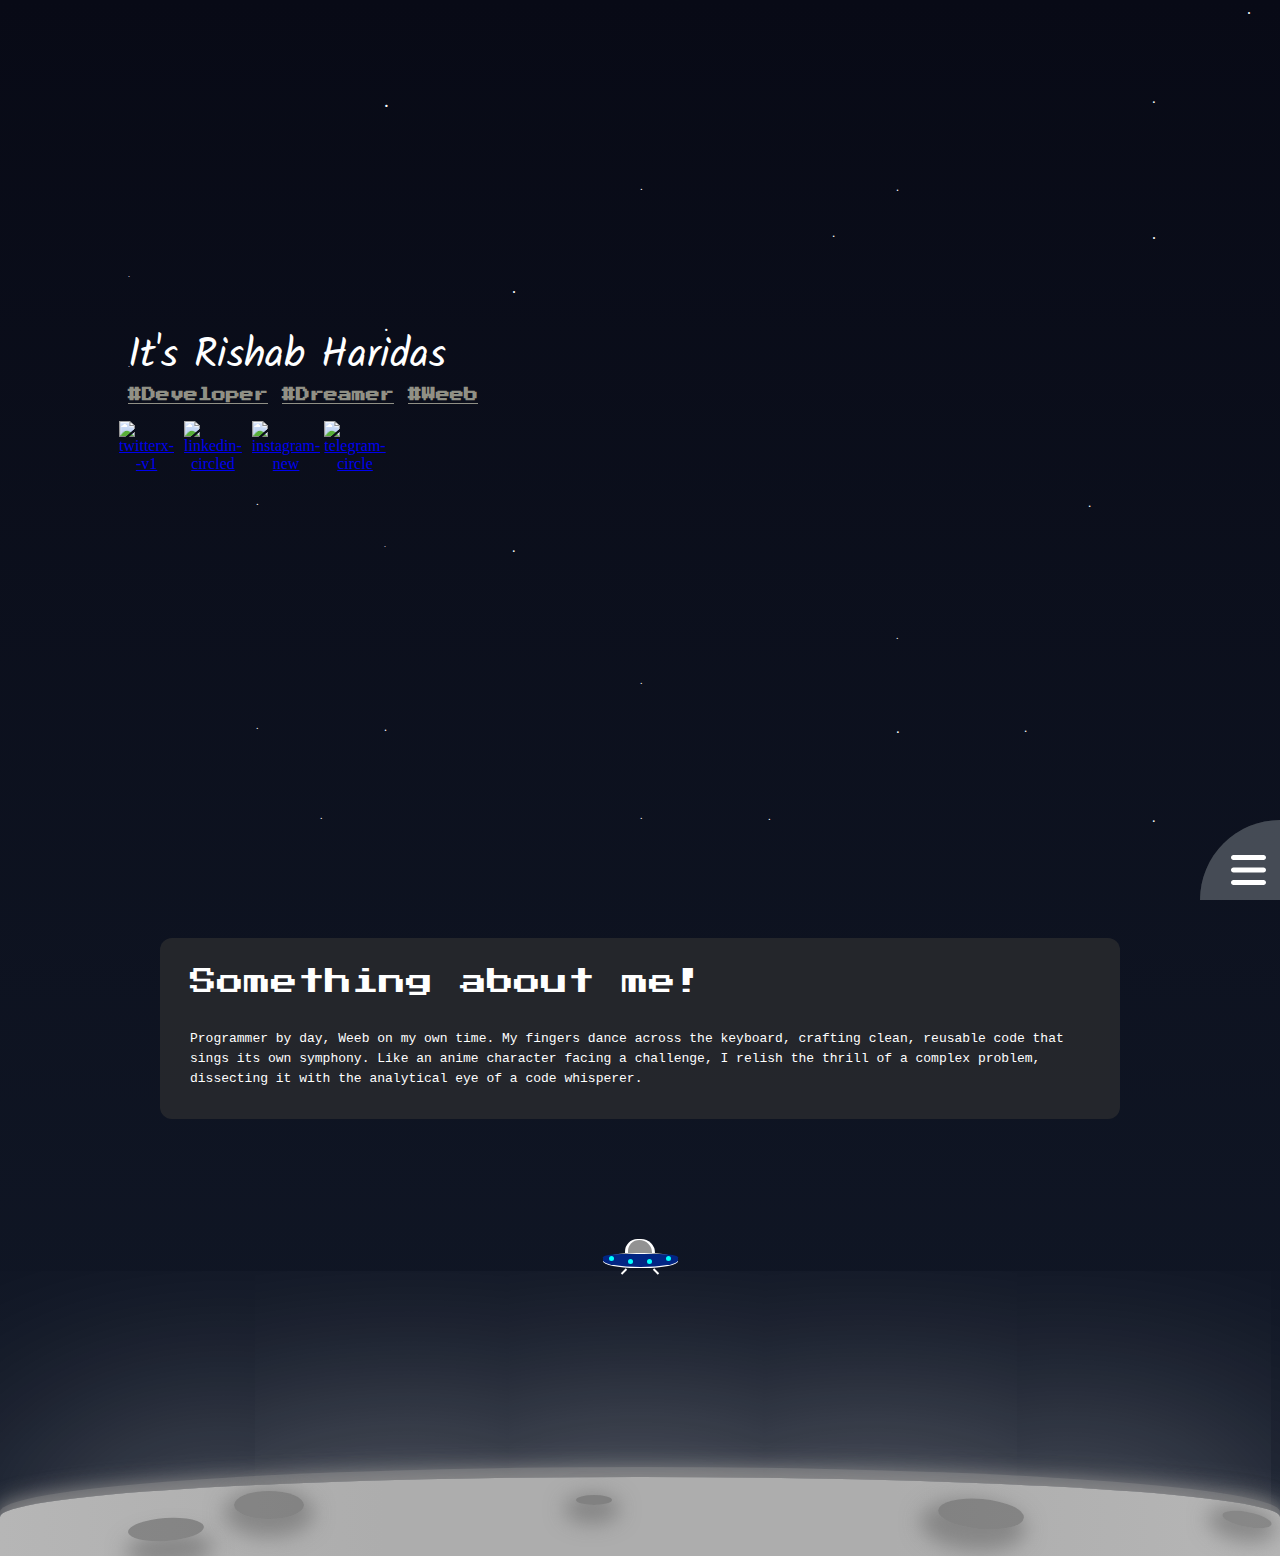
==== index.html @ 79b88e35 "switch from kitsu to myanielist" ====
<!DOCTYPE html>
<html lang="en">
	<head>
		<title>rishabharidas</title>
		<meta charset="UTF-8">
		<meta name="description" content="All about Rishab Haridas | Developer who works and plays on code who is a great dreamer">
		<meta name="keywords" content="rishab rishabharidas rishabpharidas rishabp">
		<meta name="author" content="Rishab Haridas">
		<meta name="viewport" content="width=device-width, initial-scale=1.0">
		<link
			rel="icon"
			href="img/game.png"
			type="image/x-icon"
		/>
		<link
			rel="stylesheet"
			href="css/main.css"
		/>
		<link
			rel="stylesheet"
			href="css/moon.css"
		/>
		<link
			rel="stylesheet"
			href="css/about.css"
		/>
		<link
			rel="stylesheet"
			href="css/star.css"
		/>
		<link
			rel="stylesheet"
			href="css/navigator.css"
		/>
		<meta
			name="viewport"
			content="width=device-width"
		/>
		<script
			src="js/script.js"
			type="text/javascript"
		></script>
		<meta 
	</head>
	<body id="home-page">
		<div
			class="page"
			onclick="showNavigator(true)"
		>
			<div
				class="route"
				id="comet-route"
			>
				<div
					id="comet"
					class=""
				></div>
			</div>
			<span class="star">.</span>
			<span class="star">.</span>
			<span class="star">.</span>
			<span class="star">.</span>
			<span class="star">.</span>
			<span class="star">.</span>
			<span class="star">.</span>
			<span class="star">.</span>
			<span class="star">.</span>
			<span class="star">.</span>
			<span class="star">.</span>
			<span class="star">.</span>
			<span class="star">.</span>
			<span class="star">.</span>
			<span class="star">.</span>
			<span class="star">.</span>
			<span class="star">.</span>
			<span class="star">.</span>
			<span class="star">.</span>
			<span class="star">.</span>
			<span class="star">.</span>
			<span class="star">.</span>
			<span class="star">.</span>
			<span class="star">.</span>
			<span class="star">.</span>
			<section
				style="height: 100vh"
				id="main-section"
			>
				<div class="content">
					<div class="content-data">
						<span class="heading">It's Rishab Haridas</span>
						<div class="subHeading">
							<span class="content-sub-heading">
								<a
									href="https://github.com/rishabharidas"
									target="_blank"
									><u>#Developer</u></a
								>
								<u>#Dreamer</u>
								<a
									href="https://myanimelist.net/profile/rishabharidas"
									target="_blank"
									><u>#Weeb</u></a
								>
							</span>
						</div>
						<div
							class="social"
							id="social"
						>
							<div class="network">
								<a
									href="https://twitter.com/rishabharidas"
									target="_blank"
									aria-label="connect with rishabharidas on twitter"
								>
									<img
										width="48"
										height="48"
										src="https://img.icons8.com/color/48/twitterx--v1.png"
										alt="twitterx--v1"
									/>
								</a>
							</div>
							<div class="network">
								<a
									href="https://linkedin.com/in/rishabharidas"
									target="_blank"
									aria-label="connect with rishabharidas on linkedin"
								>
									<img
										src="https://img.icons8.com/doodle/48/000000/linkedin-circled.png"
										width="48"
										height="48"
										alt="linkedin-circled"
									/>
								</a>
							</div>
							<div class="network">
								<a
									href="https://instagram.com/rishabharidas"
									target="_blank"
									aria-label="connect with rishabharidas on instagram"
								>
									<img
										width="48"
										height="48"
										src="https://img.icons8.com/fluency/48/instagram-new.png"
										alt="instagram-new"
									/>
								</a>
							</div>

							<div class="network">
								<a
									href="https://t.me/rishabharidas"
									target="_blank"
									aria-label="message rishabharidas on telegram"
								>
									<img
										class="telegram"
										src="https://img.icons8.com/plasticine/100/000000/telegram-app.png"
										width="48"
										height="48"
										alt="telegram-circle"
								/></a>
							</div>
						</div>
					</div>
				</div>
			</section>
			<section
				id="moretoworks"
				class="more-section"
			>
				<div class="about-section">
					<span class="heading"> Something about me! </span>
					<p class="more-info">
						Programmer by day, Weeb on my own time. My fingers dance
						across the keyboard, crafting clean, reusable code that
						sings its own symphony. Like an anime character facing a
						challenge, I relish the thrill of a complex problem,
						dissecting it with the analytical eye of a code whisperer.
					</p>
				</div>
			</section>
			<section>
				<div class="element-shuttle">
					<div class="shuttle">
						<span class="shuttle-top">
							<span class="top-shade"></span>
						</span>
						<span class="shuttle-middle">
							<span class="middle-lights">
								<span class="light"></span>
								<span class="light"></span>
								<span class="light"></span>
								<span class="light"></span>
							</span>
						</span>
						<span class="hands">
							<span class="left-hand"></span>
							<span class="right-hand"></span>
						</span>
					</div>
				</div>
			</section>
			<section>
				<div class="element-moon">
					<div class="moon-shadow">
						<div class="moon">
							<div class="moon-crator"></div>
							<div class="moon-crator"></div>
							<div class="moon-crator"></div>
							<div class="moon-crator"></div>
							<div class="moon-crator"></div>
						</div>
					</div>
				</div>
			</section>
		</div>
		<div
			class="drive-up-list"
			id="drive-up-list"
		>
			<div
				class="side-nav"
				id="sideNav"
			>
				<div
					class="menu-item-1"
					id="menuItem1"
				>
					<svg
						xmlns="http://www.w3.org/2000/svg"
						viewBox="0 0 384 512"
						width="25px"
						onclick="downloadResume()"
					>
						<path
							fill="#ffffff"
							d="M320 464c8.8 0 16-7.2 16-16V160H256c-17.7 0-32-14.3-32-32V48H64c-8.8 0-16 7.2-16 16V448c0 8.8 7.2 16 16 16H320zM0 64C0 28.7 28.7 0 64 0H229.5c17 0 33.3 6.7 45.3 18.7l90.5 90.5c12 12 18.7 28.3 18.7 45.3V448c0 35.3-28.7 64-64 64H64c-35.3 0-64-28.7-64-64V64z"
						/>
					</svg>
				</div>
				<a
					href="https://buymeacoffee.com/rishabharidas"
					target="_blank"
					class="menu-item-2"
					id="menuItem2"
				>
					<svg
						fill="#ffffff"
						width="35px"
						viewBox="0 0 32 32"
						xmlns="http://www.w3.org/2000/svg"
					>
						<path
							d="M9.197 0l-1.619 3.735h-2.407v3.359h0.921l0.943 5.975h-1.473l1.948 10.973 1.249-0.015 1.256 7.973h11.891l0.083-0.531 1.172-7.443 1.188 0.015 1.943-10.973h-1.407l0.937-5.975h1.011v-3.359h-2.557l-1.625-3.735zM9.901 1.073h12.057l1.025 2.375h-14.115zM6.235 4.803h19.525v1.228h-19.525zM6.839 14.136h18.183l-1.568 8.823-7.536-0.079-7.511 0.079z"
						/>
					</svg>
				</a>
				<div class="side-nav-2">
					<svg
						xmlns="http://www.w3.org/2000/svg"
						viewBox="0 0 448 512"
						width="35px"
						id="svgIcon"
						ondrag="showNavigator()"
						onclick="showNavigator()"
						onmousedown="return false;"
					>
						<path
							fill="#ffffff"
							d="M0 96C0 78.3 14.3 64 32 64H416c17.7 0 32 14.3 32 32s-14.3 32-32 32H32C14.3 128 0 113.7 0 96zM0 256c0-17.7 14.3-32 32-32H416c17.7 0 32 14.3 32 32s-14.3 32-32 32H32c-17.7 0-32-14.3-32-32zM448 416c0 17.7-14.3 32-32 32H32c-17.7 0-32-14.3-32-32s14.3-32 32-32H416c17.7 0 32 14.3 32 32z"
						/>
					</svg>
				</div>
			</div>
		</div>
	</body>
</html>
---- css/main.css ----
@import url("https://fonts.googleapis.com/css2?family=Kalam:wght@700&family=Press+Start+2P&display=swap");
body html {
  margin: 0px;
  height: 100%;
  width: fit-content;
}
* {
  margin: 0;
  padding: 0;
  box-sizing: border-box;
}
.home-page {
  position: relative;
}
.page {
  width: 100%;
  height: 100%;
  box-shadow: #0e101e;
  background-image: linear-gradient(0deg, #111827, #080a16);
}
@media (min-width: 600px) {
  .content {
    display: flex;
    padding-left: 10%;
    align-items: center;
    min-height: 100vh;
  }
}
.content-data {
  position: absolute;
  top: 36%;
}
.content-data > .heading {
  color: #ffffff;
  font-size: 40px;
  font-family: "Kalam", cursive;
}
.subHeading {
  color: rgb(144, 144, 133);
}
.subHeading > .content-sub-heading > a {
  color: rgb(144, 144, 133) !important;
}
.subHeading .content-sub-heading {
  font-weight: bolder;
  font-family: "Press Start 2P", cursive;
  font-size: 14px;
}
@media (max-width: 600px) {
  .content {
    display: flex;
    justify-content: center;
    min-height: 100vh;
    align-items: center;
  }
  .content-data > h1 {
    font-size: 30px;
  }
  .subHeading h3 {
    font-family: "Press Start 2P", cursive;
    font-size: 10px;
    line-height: 2;
  }
}

.social {
  display: flex;
  width: 250px;
  /* background-color: #ffffff; */
  height: inherit;
  margin-top: 15px;
  border-radius: 10px;
  height: 50px;
  margin-left: -14px;
}
@media (max-width: 600px) {
  .social {
    margin-left: 0;
  }
}
.network {
  width: 25%;
  height: inherit;
  text-align: center;
  border-radius: 40px;
  margin-right: 5px;
  margin-left: 5px;
}
.network > a > img {
  width: 80%;
  height: inherit;
  -webkit-animation: breeze 2s infinite alternate ease-in-out;
}
@-webkit-keyframes breeze {
  0% {
    -webkit-transform: translateY(0);
  }
  100% {
    -webkit-transform: translateY(0.4em);
  }
}
.telegram {
  width: 90% !important;
}
---- css/moon.css ----
.element-moon {
  display: flex;
  flex-direction: column-reverse;
  height: 200px;
  width: 100%;
}
.moon-shadow {
  width: 100%;
  height: 90px;
  background-color: rgb(142 142 142 / 32%);
  border-radius: 50% 50% 0 0;
  display: flex;
  flex-direction: column-reverse;
}
.moon {
  width: 100%;
  height: 80px;
  background: radial-gradient(circle at center, #adadad 40%, #b6b6b6 100%);
  border-radius: 50% 50% 0 0;
  position: relative;
  filter: noise(0.2px);
  box-shadow:
    -2px -7px 20px 0px rgb(136 135 135 / 86%),
    16px 20px 50px 0px rgb(207 207 207),
    19px 19px 371px 0px rgb(250, 250, 250);
}
.moon-crator {
  background-image: url([data-uri]);  
  background: rgb(0, 0, 0, 0.25);
}
.moon .moon-crator:nth-child(1) {
  content: "";
  position: absolute;
  width: 76px;
  height: 23px;
  bottom: 20%;
  left: 10%;
  border-radius: 100%;
  rotate: 176deg;
  box-shadow: -2px -20px 20px 6px rgb(110 110 110 / 62%);
}
.moon .moon-crator:nth-child(2) {
  content: "";
  position: absolute;
  width: 86px;
  height: 30px;
  bottom: 35%;
  right: 20%;
  border-radius: 100%;
  rotate: 5deg;
  box-shadow: -7px 12px 20px 10px rgb(110 110 110 / 62%);
}
.moon .moon-crator:nth-child(3) {
  content: "";
  position: absolute;
  width: 50px;
  height: 15px;
  bottom: 30px;
  right: 8px;
  border-radius: 100%;
  rotate: 11deg;
  box-shadow: -4px 5px 20px 10px rgb(110 110 110 / 62%);
}
.moon .moon-crator:nth-child(4) {
  content: "";
  position: absolute;
  width: 36px;
  height: 10px;
  bottom: 65%;
  left: 45%;
  border-radius: 100%;
  rotate: 0deg;
  box-shadow: -2px 9px 20px 10px rgb(110 110 110 / 62%);
}
.moon .moon-crator:nth-child(5) {
  content: "";
  position: absolute;
  width: 70px;
  height: 28px;
  bottom: 38px;
  left: 234px;
  border-radius: 100%;
  rotate: 0deg;
  box-shadow: 0px 8px 20px 10px rgb(110 110 110 / 62%);
}
@media (max-width: 600px) {
  .moon .moon-crator:nth-child(1) {
    display: none;
  }
  .moon .moon-crator:nth-child(2) {
    display: none;
  }
  .moon .moon-crator:nth-child(5) {
    content: "";
    position: absolute;
    width: 36px;
    height: 10px;
    bottom: 50%;
    left: 9%;
    border-radius: 100%;
    rotate: -8deg;
    box-shadow: -2px 9px 20px 10px rgb(110 110 110 / 62%);
  }
}

.element-shuttle {
  display: flex;
  height: 200px;
  width: 100%;
}

.shuttle {
  display: block;
  margin: auto;
  -webkit-animation: shuttle-breeze 2s infinite alternate ease-in-out;
  .shuttle-top {
    height: 14px;
    width: 30px;
    border-radius: 16px 18px 0px 0px;
    background-color: white;
    margin: auto;
    display: flex;
    .top-shade {
      margin: auto;
      height: 13px;
      width: 24px;
      border-radius: 16px 18px 0px 0px;
      background-color: rgb(146, 146, 146);
    }
  }
  .shuttle-middle {
    margin: auto;
    height: 15px;
    width: 75px;
    border-radius: 45%;
    background-color: white;
    display: flex;
    .middle-lights {
      height: 13px;
      width: 75px;
      margin: auto;
      border-radius: 25% 25% 50% 50%;
      background-color: rgb(2, 37, 131);
      display: flex;
      .light {
        margin: auto;
        height: 5px;
        width: 5px;
        background-color: aqua;
        border-radius: 50%;
      }
      .light:nth-child(1) {
        margin-top: 2px;
      }
      .light:nth-child(2) {
        margin-top: 5px;
      }
      .light:nth-child(3) {
        margin-top: 5px;
      }
      .light:nth-child(4) {
        margin-top: 2px;
      }
    }
  }
  .hands {
    display: flex;
    justify-content: center;
    .left-hand {
      margin-right: 15px;
      width: 2px;
      height: 7px;
      transform: translateY(0) rotate(45deg);
      background-color: white;
    }
    .right-hand {
      margin-left: 15px;
      width: 2px;
      height: 7px;
      transform: translateY(0) rotate(-45deg);
      background-color: white;
    }
  }
}

@-webkit-keyframes shuttle-breeze {
  0% {
    -webkit-transform: translateY(0);
  }
  100% {
    -webkit-transform: translateY(4.4em);
  }
}
---- css/about.css ----
.more-section {
  padding: 38px 0 38px 0;
}
.about-section {
  margin: auto;
  display: block;
  max-width: 75%;
  padding: 30px;
  border-radius: 12px;
  background-color: rgb(51 50 50 / 61%);
  color: white;
  font-family: monospace;
}
.about-section > .heading {
  font-family: "Press Start 2P";
  font-size: 27px;
}

@media (max-width: 600px) {
  .about-section > .heading {
    font-size: 17px;
  }
}

.about-section > .more-info {
  font-size: medium;
  margin-top: 30px;
  line-height: 20px;
}
---- css/star.css ----
.star {
	pointer-events: none;
	position: absolute;
	color: #ffffff;
	right: 29px;
}
.star:nth-child(2) {
	top: 30%;
	left: 10%;
	font-size: 8px;
	/* animation: 39s up infinite; */
	animation-delay: 0.2s;
}
.star:nth-child(3) {
	top: 35%;
	left: 30%;
	font-size: 18px;
}
.star:nth-child(4) {
	top: 40%;
	left: 10%;
	font-size: 8px;
}
.star:nth-child(5) {
	top: 55%;
	left: 20%;
	font-size: 11px;
}
.star:nth-child(6) {
	top: 90%;
	left: 60%;
	font-size: 11px;
}
.star:nth-child(7) {
	top: 70%;
	left: 70%;
	font-size: 10px;
	animation: 36s up infinite;
}
.star:nth-child(8) {
	top: 80%;
	left: 80%;
	font-size: 13px;
}
.star:nth-child(9) {
	top: 31%;
	left: 40%;
	font-size: 16px;
	animation: 39s across infinite;
}
.star:nth-child(10) {
	top: 90%;
	left: 25%;
	font-size: 10px;
}
.star:nth-child(11) {
	top: 90%;
	left: 90%;
	font-size: 14px;
	animation: 42s up infinite;
}
.star:nth-child(12) {
	top: 80%;
	left: 20%;
	font-size: 10px;
}
.star:nth-child(13) {
	top: 10%;
	left: 30%;
	font-size: 19px;
}
.star:nth-child(14) {
	top: 55%;
	left: 85%;
	font-size: 13px;
	animation: 32s up infinite;
}
.star:nth-child(15) {
	top: 20%;
	left: 50%;
	font-size: 11px;
}
.star:nth-child(16) {
	top: 60%;
	left: 30%;
	font-size: 8px;
	animation: 45s up infinite;
}
.star:nth-child(17) {
	top: 60%;
	left: 40%;
	font-size: 14px;
}
.star:nth-child(18) {
	top: 80%;
	left: 30%;
	font-size: 12px;
}
.star:nth-child(19) {
	top: 25%;
	left: 65%;
	font-size: 13px;
}
.star:nth-child(20) {
	top: 20%;
	left: 70%;
	font-size: 12px;
	animation: 46s across infinite;
}
.star:nth-child(21) {
	top: 75%;
	left: 50%;
	font-size: 10px;
}
.star:nth-child(22) {
	top: 80%;
	left: 70%;
	font-size: 15px;
	animation: 46s across infinite;
}
.star:nth-child(23) {
	top: 90%;
	left: 50%;
	font-size: 10px;
}
.star:nth-child(24) {
	top: 10%;
	left: 90%;
	font-size: 15px;
}
.star:nth-child(25) {
	top: 25%;
	left: 90%;
	font-size: 1p2x;
}

@keyframes across {
	0%,
	100% {
		transform: translateX(0);
	}
	50% {
		transform: translateX(-250px);
	}
}

@keyframes up {
	0%,
	100% {
		transform: translateY(0);
	}
	50% {
		transform: translateY(-180px);
	}
}

#comet-route {
	position: fixed;
	z-index: 100;
	top: -4%;
	left: 53%;
	height: 1px;
	transform: rotate(129deg);
}

@media (max-width: 600px) {
	#comet-route {
		transform: rotate(118deg);
	}
}
#comet-route #comet {
	width: 10px;
	height: 5px;
	background-color: #02bc70;
	filter: drop-shadow(8px 0 12px #02bc70);
	border-radius: 100%;
}
#comet-route #comet.fire {
	transition: 0.4s ease;
	transform: translateX(147vw);
}
#comet-route #comet:after {
	content: '';
	display: block;
	width: 40px;
	height: 6px;
	background: linear-gradient(
		90deg,
		transparent,
		rgba(2, 188, 112, 0.9)
	);
	transform: translateX(calc(-100% + 0.5vh));
}

/* @keyframes rotate {
	0% {
		transform: rotate(0deg);
	}
	50% {
		transform: rotate(230deg);
	}
  75% {
    transform: rotate(150deg);
  }
  100% {
    transform: rotate(0deg);

  }
} */
---- css/navigator.css ----
.drive-up-list {
	display: flex;
	margin: auto;
	width: auto;
	position: fixed;
	bottom: 0%;
	right: 0%;
	justify-content: space-evenly;
}
.drive-up-list > img {
	-webkit-animation: breeze 2s infinite alternate ease-in-out;
}

.side-nav {
	width: 80px;
	height: 80px;
	border-radius: 100% 0 0 0;
	background-color: #6168706e;
	position: relative;
	cursor: pointer;
	transition: 0.3s ease; /* Add transition for smooth width change */
	-webkit-tap-highlight-color: transparent;
}

.side-nav-2 {
	width: 80px;
	height: 80px;
	border-radius: 100% 0 0 0;
	background-color: #6168706e;
	position: absolute;
	cursor: pointer;
	bottom: 0%;
	right: 0%;
	outline: none;
}

.side-nav-2 svg {
	position: absolute;
	bottom: 12%;
	right: 18%;
}

.menu-item-1 {
	display: none;
	position: relative;
	top: 58%;
	right: -20%;
}
.menu-item-2 {
	display: none;
	position: relative;
	top: -7%;
	right: -55%;
}

@-webkit-keyframes breeze {
	0% {
		-webkit-transform: translateY(0);
	}
	100% {
		-webkit-transform: translateY(0.4em);
	}
}
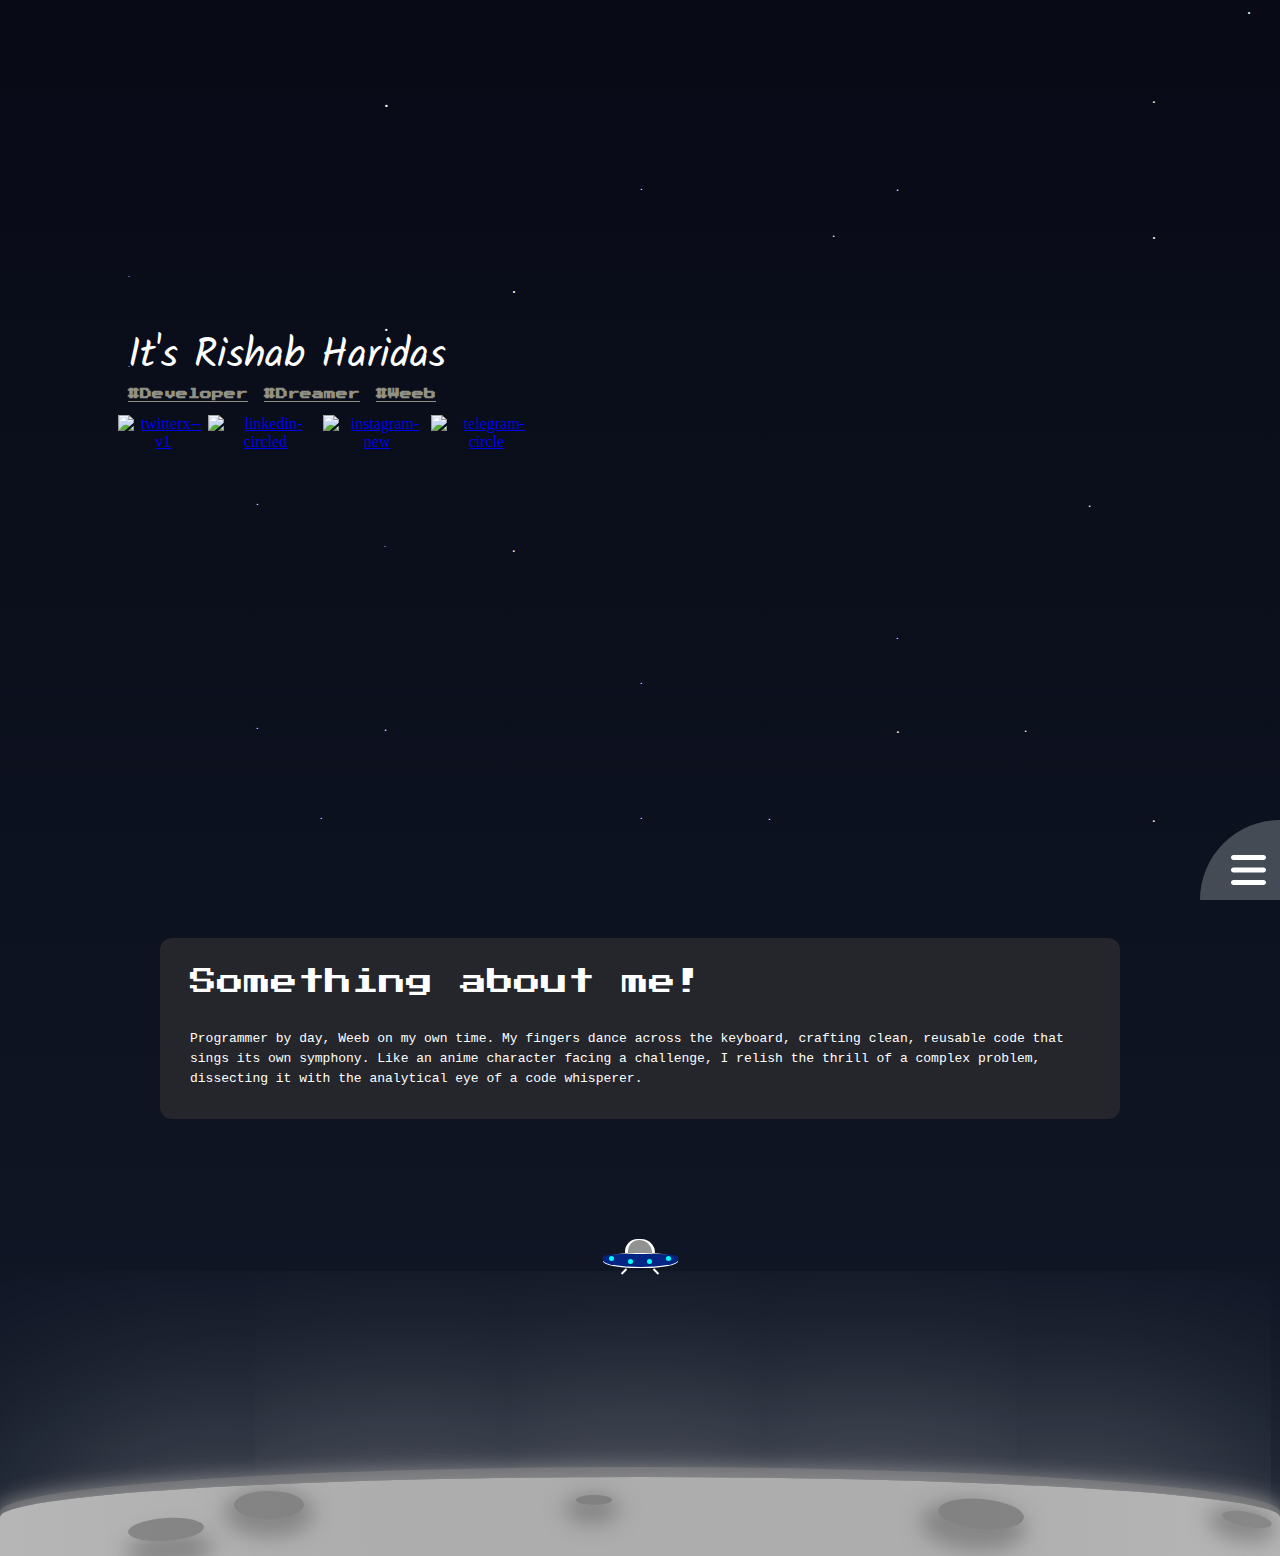
==== commit 36cf671b: "update social icons style for mobile" ====
--- a/index.html
+++ b/index.html
@@ -40,7 +40,7 @@
 			src="js/script.js"
 			type="text/javascript"
 		></script>
-		<meta 
+		<meta
 	</head>
 	<body id="home-page">
 		<div
@@ -158,7 +158,7 @@
 								>
 									<img
 										class="telegram"
-										src="https://img.icons8.com/plasticine/100/000000/telegram-app.png"
+										src="https://img.icons8.com/doodle/48/telegram-app.png"
 										width="48"
 										height="48"
 										alt="telegram-circle"
--- a/css/main.css
+++ b/css/main.css
@@ -1,23 +1,28 @@
 @import url("https://fonts.googleapis.com/css2?family=Kalam:wght@700&family=Press+Start+2P&display=swap");
+
 body html {
   margin: 0px;
   height: 100%;
   width: fit-content;
 }
+
 * {
   margin: 0;
   padding: 0;
   box-sizing: border-box;
 }
+
 .home-page {
   position: relative;
 }
+
 .page {
   width: 100%;
   height: 100%;
   box-shadow: #0e101e;
   background-image: linear-gradient(0deg, #111827, #080a16);
 }
+
 @media (min-width: 600px) {
   .content {
     display: flex;
@@ -26,26 +31,39 @@
     min-height: 100vh;
   }
 }
+
 .content-data {
   position: absolute;
   top: 36%;
+  display: flex;
+  flex-direction: column;
+  align-items: flex-start;
 }
-.content-data > .heading {
+
+.content-data>.heading {
   color: #ffffff;
   font-size: 40px;
   font-family: "Kalam", cursive;
 }
+
 .subHeading {
   color: rgb(144, 144, 133);
+  width: 100%;
 }
-.subHeading > .content-sub-heading > a {
+
+.subHeading>.content-sub-heading>a {
   color: rgb(144, 144, 133) !important;
 }
+
 .subHeading .content-sub-heading {
   font-weight: bolder;
   font-family: "Press Start 2P", cursive;
-  font-size: 14px;
+  font-size: 12px;
+  display: flex;
+  gap: 1rem;
+  justify-content: flex-start;
 }
+
 @media (max-width: 600px) {
   .content {
     display: flex;
@@ -53,52 +71,67 @@
     min-height: 100vh;
     align-items: center;
   }
-  .content-data > h1 {
+
+  .content-data>h1 {
     font-size: 30px;
   }
+
   .subHeading h3 {
     font-family: "Press Start 2P", cursive;
     font-size: 10px;
     line-height: 2;
   }
+
+  .subHeading {
+    display: flex;
+    justify-content: center;
+  }
+
+  .subHeading .content-sub-heading {
+    display: flex;
+    gap: 1rem;
+    justify-content: space-evenly;
+  }
 }
 
 .social {
   display: flex;
-  width: 250px;
-  /* background-color: #ffffff; */
-  height: inherit;
+  width: 100%;
+  justify-content: start;
   margin-top: 15px;
   border-radius: 10px;
-  height: 50px;
-  margin-left: -14px;
+  margin-left: -10px;
 }
+
 @media (max-width: 600px) {
   .social {
-    margin-left: 0;
+    justify-content: center;
+    gap: 1.3rem;
   }
+
+  .network>a>img {
+    width: 65%;
+  }
+
 }
+
 .network {
-  width: 25%;
-  height: inherit;
   text-align: center;
   border-radius: 40px;
-  margin-right: 5px;
-  margin-left: 5px;
 }
-.network > a > img {
+
+.network>a>img {
   width: 80%;
   height: inherit;
   -webkit-animation: breeze 2s infinite alternate ease-in-out;
 }
+
 @-webkit-keyframes breeze {
   0% {
     -webkit-transform: translateY(0);
   }
+
   100% {
     -webkit-transform: translateY(0.4em);
   }
 }
-.telegram {
-  width: 90% !important;
-}
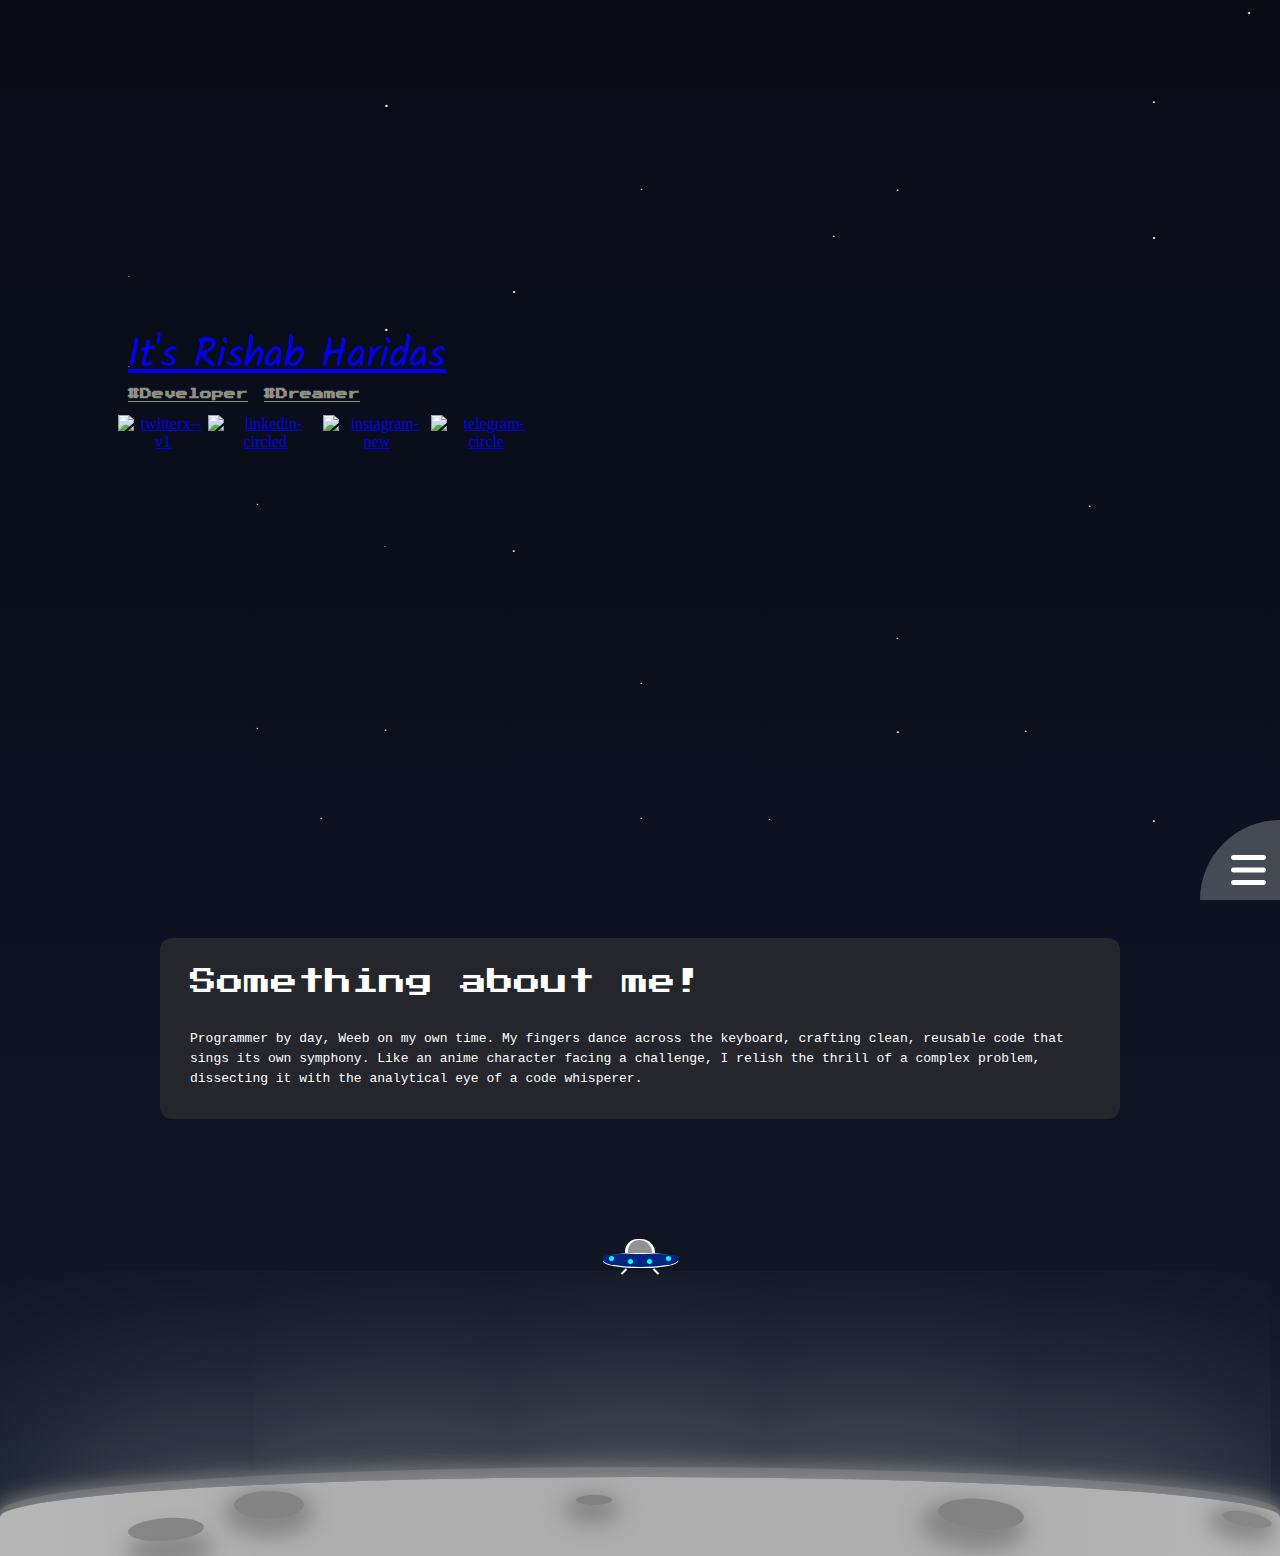
==== commit f4a01853: "remove weeb tag add anilist to name" ====
--- a/index.html
+++ b/index.html
@@ -87,7 +87,14 @@
 			>
 				<div class="content">
 					<div class="content-data">
-						<span class="heading">It's Rishab Haridas</span>
+						<span class="heading">
+							<a
+								href="https://anilist.co/user/rishabharidas/" 
+								target="_blank"
+							>
+								It's Rishab Haridas
+							</a>							
+						</span>
 						<div class="subHeading">
 							<span class="content-sub-heading">
 								<a
@@ -96,11 +103,6 @@
 									><u>#Developer</u></a
 								>
 								<u>#Dreamer</u>
-								<a
-									href="https://myanimelist.net/profile/rishabharidas"
-									target="_blank"
-									><u>#Weeb</u></a
-								>
 							</span>
 						</div>
 						<div
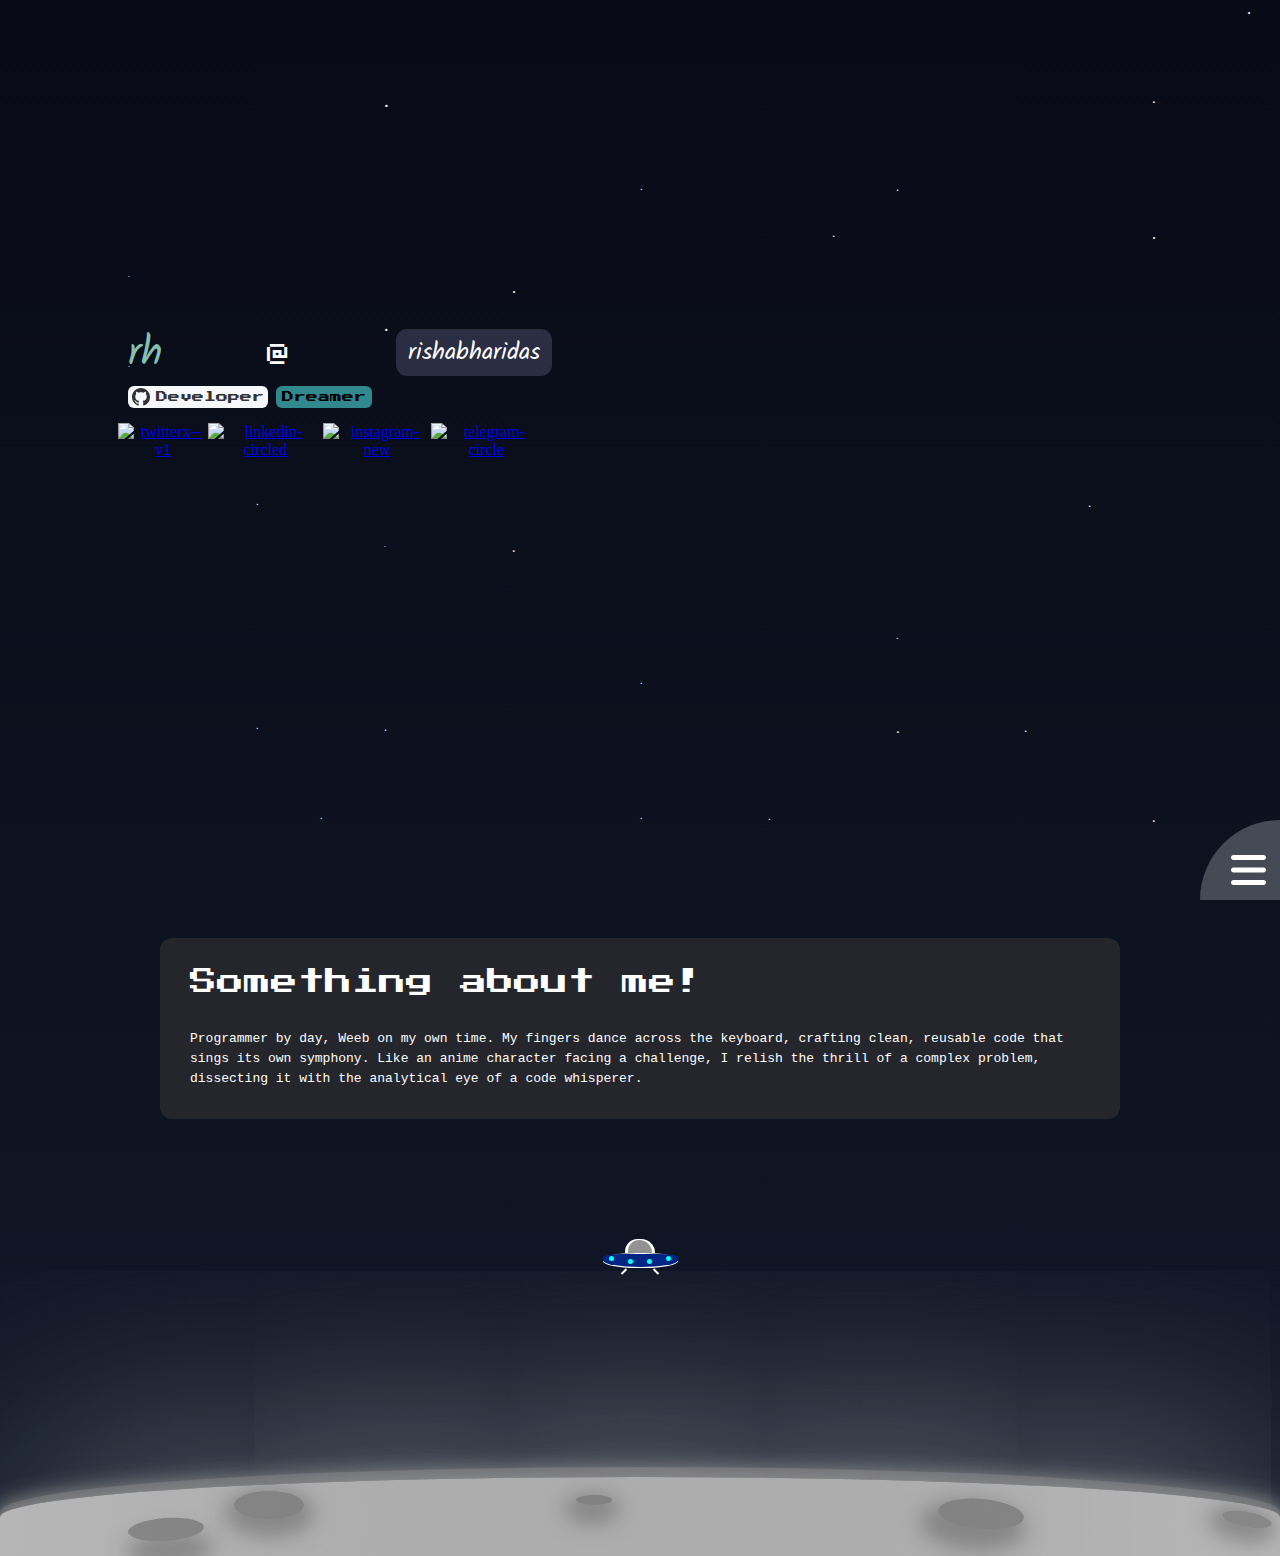
==== commit 5cf15293: "change name to cards" ====
--- a/index.html
+++ b/index.html
@@ -89,20 +89,24 @@
 					<div class="content-data">
 						<span class="heading">
 							<a
-								href="https://anilist.co/user/rishabharidas/" 
+								href="https://anilist.co/user/rishabharidas/"
 								target="_blank"
+								class="heading-splitter"
 							>
-								It's Rishab Haridas
-							</a>							
+								<span class="short-name">rh</span>
+								<span class="divider">@</span>
+								<span class="my-name">rishabharidas</span>
+							</a>
 						</span>
 						<div class="subHeading">
 							<span class="content-sub-heading">
 								<a
 									href="https://github.com/rishabharidas"
 									target="_blank"
-									><u>#Developer</u></a
-								>
-								<u>#Dreamer</u>
+								>
+									Developer
+								</a>
+								<span>Dreamer</span>
 							</span>
 						</div>
 						<div
--- a/css/main.css
+++ b/css/main.css
@@ -1,10 +1,4 @@
 @import url("https://fonts.googleapis.com/css2?family=Kalam:wght@700&family=Press+Start+2P&display=swap");
-
-body html {
-  margin: 0px;
-  height: 100%;
-  width: fit-content;
-}
 
 * {
   margin: 0;
@@ -12,6 +6,11 @@
   box-sizing: border-box;
 }
 
+body html {
+  height: 100%;
+  width: fit-content;
+}
+
 .home-page {
   position: relative;
 }
@@ -44,6 +43,41 @@
   color: #ffffff;
   font-size: 40px;
   font-family: "Kalam", cursive;
+  display: flex;
+  width: 100%;
+
+  a {
+    color: #ffffff;
+    text-decoration: none;
+  }
+}
+
+.my-name {
+  padding: 4px 12px;
+  background-color: #2b2d42;
+  color: white;
+  font-size: 24px;
+  border-radius: 11px;
+  white-space: nowrap;
+  margin-top: -6px;
+}
+
+.short-name {
+  color: #84c1b1;
+  margin-top: -2px;
+}
+
+.heading-splitter {
+  display: flex;
+  align-items: center;
+  justify-content: space-between;
+  gap: 4px;
+  width: 100%;
+}
+
+.divider {
+  font-size: 23px;
+  font-family: 'Press Start 2P';
 }
 
 .subHeading {
@@ -51,20 +85,22 @@
   width: 100%;
 }
 
-.subHeading>.content-sub-heading>a {
-  color: rgb(144, 144, 133) !important;
-}
-
 .subHeading .content-sub-heading {
-  font-weight: bolder;
+  font-weight: 200;
   font-family: "Press Start 2P", cursive;
   font-size: 12px;
   display: flex;
-  gap: 1rem;
+  gap: 0.5rem;
   justify-content: flex-start;
 }
 
 @media (max-width: 600px) {
+  .heading {
+    display: flex;
+    width: 100%;
+    justify-content: space-evenly;
+  }
+
   .content {
     display: flex;
     justify-content: center;
@@ -74,6 +110,11 @@
 
   .content-data>h1 {
     font-size: 30px;
+  }
+
+  .subHeading {
+    display: flex;
+    justify-content: center;
   }
 
   .subHeading h3 {
@@ -82,13 +123,7 @@
     line-height: 2;
   }
 
-  .subHeading {
-    display: flex;
-    justify-content: center;
-  }
-
   .subHeading .content-sub-heading {
-    display: flex;
     gap: 1rem;
     justify-content: space-evenly;
   }
@@ -112,7 +147,6 @@
   .network>a>img {
     width: 65%;
   }
-
 }
 
 .network {
@@ -135,3 +169,34 @@
     -webkit-transform: translateY(0.4em);
   }
 }
+
+.content-sub-heading a {
+  position: relative;
+  display: inline-flex;
+  align-items: center;
+  text-decoration: none;
+  color: #333;
+  padding: 2px 4px;
+  background-color: #f6f8fa;
+  border-radius: 6px;
+}
+
+.content-sub-heading span {
+  position: relative;
+  display: inline-flex;
+  align-items: center;
+  text-decoration: none;
+  color: #000000;
+  padding: 4px 6px;
+  background-color: #31898d;
+  border-radius: 6px;
+}
+
+.content-sub-heading a::before {
+  content: '';
+  background-image: url('data:image/svg+xml,<svg xmlns="http://www.w3.org/2000/svg" viewBox="0 0 24 24" fill="currentColor"><path d="M12 0C5.37 0 0 5.37 0 12c0 5.31 3.435 9.795 8.205 11.385.6.105.825-.255.825-.57 0-.285-.015-1.23-.015-2.235-3.015.555-3.795-.735-4.035-1.41-.135-.345-.72-1.41-1.23-1.695-.42-.225-1.02-.78-.015-.795.945-.015 1.62.87 1.845 1.23 1.08 1.815 2.805 1.305 3.495.99.105-.78.42-1.305.765-1.605-2.67-.3-5.46-1.335-5.46-5.925 0-1.305.465-2.385 1.23-3.225-.12-.3-.54-1.53.12-3.18 0 0 1.005-.315 3.3 1.23.96-.27 1.98-.405 3-.405s2.04.135 3 .405c2.295-1.56 3.3-1.23 3.3-1.23.66 1.65.24 2.88.12 3.18.765.84 1.23 1.905 1.23 3.225 0 4.605-2.805 5.625-5.475 5.925.435.375.81 1.095.81 2.22 0 1.605-.015 2.895-.015 3.3 0 .315.225.69.825.57A12.02 12.02 0 0024 12c0-6.63-5.37-12-12-12z"/></svg>');
+  width: 18px;
+  height: 18px;
+  margin-right: 6px;
+  opacity: 0.8;
+}
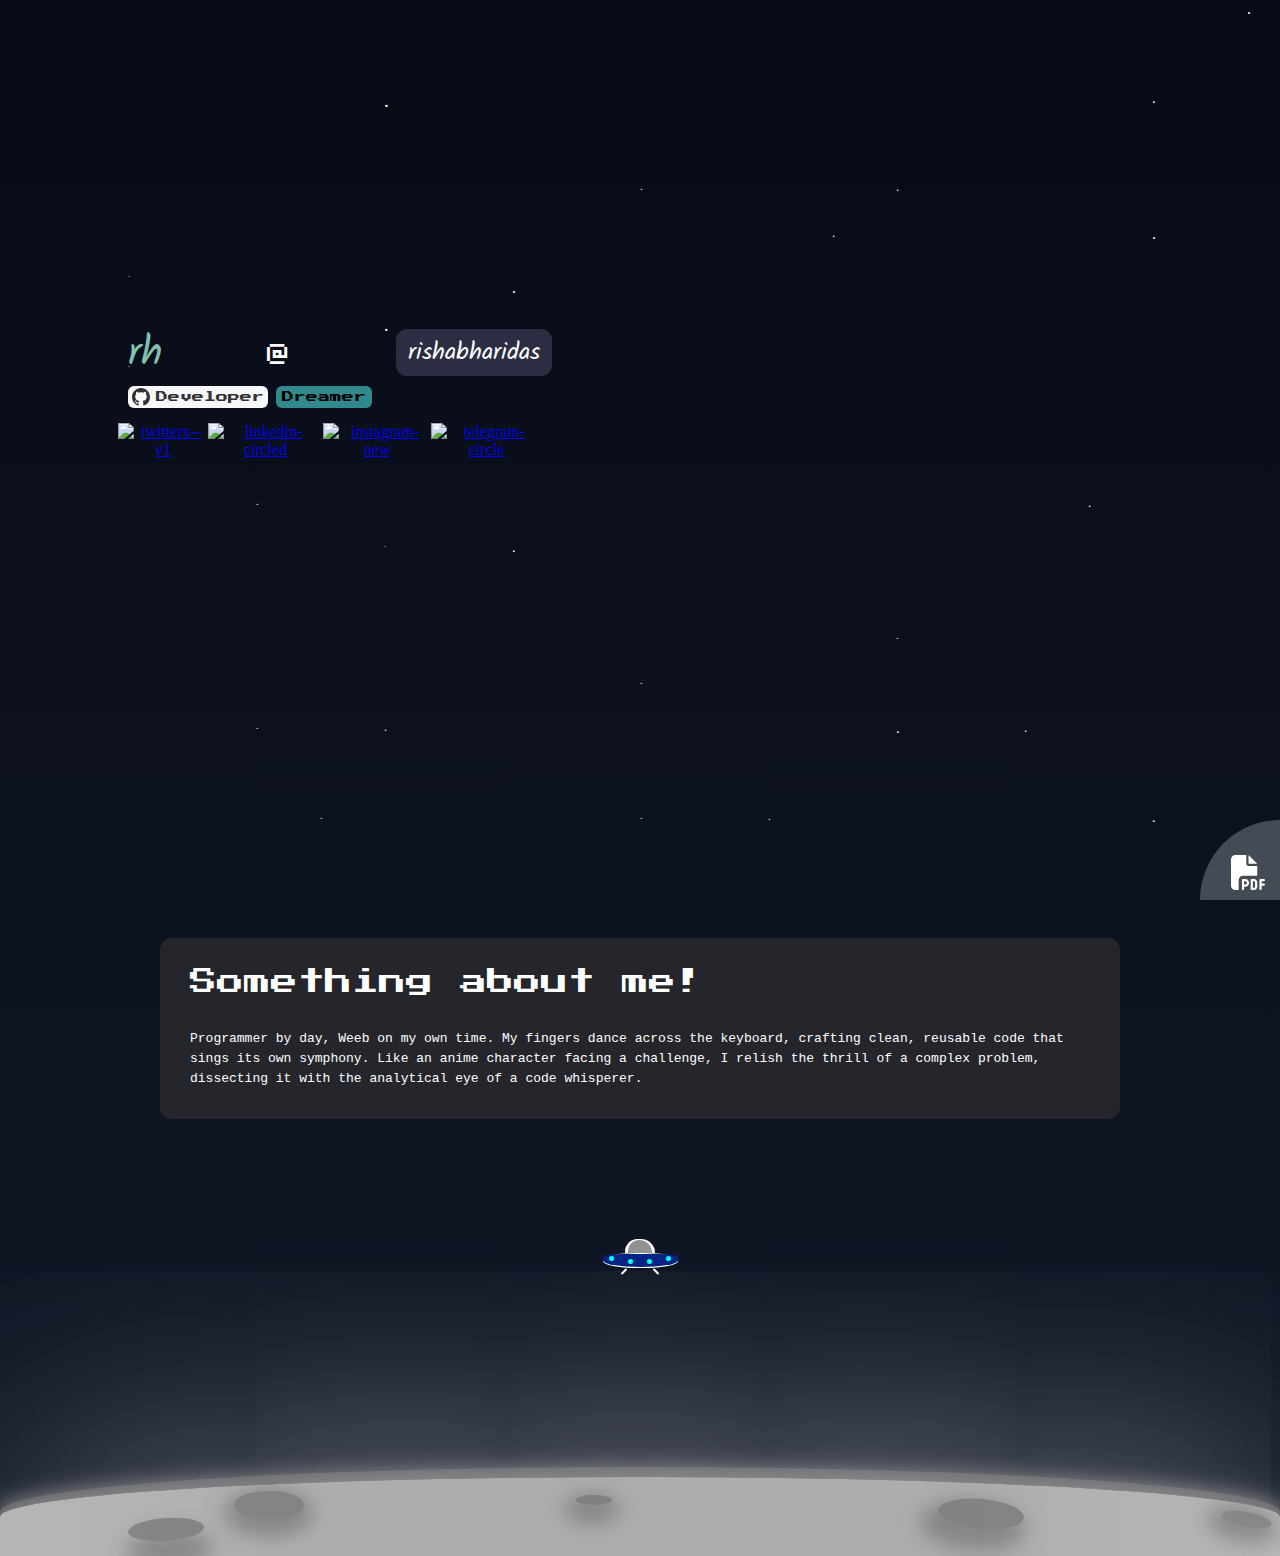
==== commit dbb0ed96: "update documnet icons" ====
--- a/index.html
+++ b/index.html
@@ -255,29 +255,77 @@
 					id="menuItem2"
 				>
 					<svg
-						fill="#ffffff"
 						width="35px"
-						viewBox="0 0 32 32"
 						xmlns="http://www.w3.org/2000/svg"
+						xmlns:xlink="http://www.w3.org/1999/xlink"
+						version="1.0"
+						id="katman_1"
+						x="0px"
+						y="0px"
+						viewBox="0 0 600 450"
+						style="enable-background:new 0 0 600 450;"
+						xml:space="preserve"
 					>
 						<path
-							d="M9.197 0l-1.619 3.735h-2.407v3.359h0.921l0.943 5.975h-1.473l1.948 10.973 1.249-0.015 1.256 7.973h11.891l0.083-0.531 1.172-7.443 1.188 0.015 1.943-10.973h-1.407l0.937-5.975h1.011v-3.359h-2.557l-1.625-3.735zM9.901 1.073h12.057l1.025 2.375h-14.115zM6.235 4.803h19.525v1.228h-19.525zM6.839 14.136h18.183l-1.568 8.823-7.536-0.079-7.511 0.079z"
+							fill="#010202"
+							d="M390.1,137.3l-0.2-0.1l-0.5-0.2C389.5,137.2,389.8,137.3,390.1,137.3z"
+						/>
+						<path fill="#010202" d="M393.4,160.9l-0.3,0.1L393.4,160.9z" />
+						<path
+							fill="#010202"
+							d="M390.1,137.2C390.1,137.2,390.1,137.2,390.1,137.2C390,137.2,390,137.2,390.1,137.2  C390.1,137.2,390.1,137.2,390.1,137.2z"
+						/>
+						<path
+							fill="#010202"
+							d="M393.1,160.7l0.4-0.2l0.1-0.1l0.1-0.1C393.5,160.4,393.3,160.6,393.1,160.7z"
+						/>
+						<path
+							fill="#010202"
+							d="M390.7,137.8l-0.4-0.4l-0.3-0.1C390.2,137.5,390.4,137.7,390.7,137.8z"
+						/>
+						<path
+							fill="#010202"
+							d="M297,366.2c-0.3,0.1-0.6,0.3-0.8,0.6l0.2-0.2C296.7,366.4,296.9,366.3,297,366.2z"
+						/>
+						<path
+							fill="#010202"
+							d="M351.5,355.4c0-0.3-0.2-0.3-0.1,0.9c0-0.1,0-0.2,0.1-0.3C351.4,355.9,351.4,355.7,351.5,355.4z"
+						/>
+						<path
+							fill="#010202"
+							d="M345.8,366.2c-0.3,0.1-0.6,0.3-0.8,0.6l0.2-0.2C345.5,366.4,345.7,366.3,345.8,366.2z"
+						/>
+						<path
+							fill="#010202"
+							d="M258.7,368.7c-0.2-0.2-0.5-0.3-0.8-0.4c0.2,0.1,0.5,0.2,0.6,0.3L258.7,368.7z"
+						/>
+						<path
+							fill="#010202"
+							d="M250.2,360.5c0-0.3-0.1-0.7-0.3-1C250,359.8,250.1,360.1,250.2,360.5L250.2,360.5z"
+						/>
+						<path
+							fill="#FFDD06"
+							d="M308,212.8c-11.8,5.1-25.3,10.8-42.7,10.8c-7.3,0-14.5-1-21.5-3l12,123.6c0.4,5.2,2.8,10,6.6,13.5  c3.8,3.5,8.8,5.5,14,5.5c0,0,17.1,0.9,22.8,0.9c6.1,0,24.5-0.9,24.5-0.9c5.2,0,10.2-1.9,14-5.5c3.8-3.5,6.2-8.3,6.6-13.5l12.9-136.5  c-5.8-2-11.6-3.3-18.1-3.3C327.7,204.4,318.6,208.3,308,212.8z"
+						/>
+						<path
+							fill="#010202"
+							d="M206.5,160.2l0.2,0.2l0.1,0.1C206.8,160.3,206.7,160.2,206.5,160.2z"
+						/>
+						<path
+							fill="#010202"
+							d="M412.8,148.7l-1.8-9.1c-1.6-8.2-5.3-16-13.7-18.9c-2.7-0.9-5.8-1.4-7.8-3.3c-2.1-2-2.7-5-3.2-7.8  c-0.9-5.2-1.7-10.4-2.6-15.6c-0.8-4.5-1.4-9.5-3.4-13.5c-2.7-5.5-8.2-8.7-13.7-10.8c-2.8-1-5.7-1.9-8.6-2.7  c-13.7-3.6-28.1-4.9-42.2-5.7c-16.9-0.9-33.9-0.7-50.8,0.8c-12.6,1.1-25.8,2.5-37.7,6.9c-4.4,1.6-8.9,3.5-12.2,6.9  c-4.1,4.1-5.4,10.6-2.4,15.7c2.1,3.7,5.7,6.3,9.5,8c4.9,2.2,10.1,3.9,15.4,5c14.8,3.3,30,4.5,45.1,5.1c16.7,0.7,33.4,0.1,50.1-1.6  c4.1-0.5,8.2-1,12.3-1.6c4.8-0.7,7.9-7.1,6.5-11.4c-1.7-5.3-6.3-7.3-11.4-6.5c-0.8,0.1-1.5,0.2-2.3,0.3l-0.5,0.1  c-1.8,0.2-3.5,0.4-5.3,0.6c-3.6,0.4-7.2,0.7-10.9,1c-8.1,0.6-16.3,0.8-24.5,0.8c-8,0-16-0.2-24-0.8c-3.7-0.2-7.3-0.5-10.9-0.9  c-1.7-0.2-3.3-0.4-4.9-0.6l-1.6-0.2l-0.3,0l-1.6-0.2c-3.3-0.5-6.6-1.1-9.9-1.8c-0.3-0.1-0.6-0.3-0.8-0.5s-0.3-0.6-0.3-0.9  c0-0.3,0.1-0.7,0.3-0.9s0.5-0.4,0.8-0.5h0.1c2.8-0.6,5.7-1.1,8.6-1.6c1-0.2,1.9-0.3,2.9-0.4h0c1.8-0.1,3.6-0.4,5.4-0.7  c15.6-1.6,31.3-2.2,47-1.7c7.6,0.2,15.2,0.7,22.8,1.4c1.6,0.2,3.3,0.3,4.9,0.5c0.6,0.1,1.2,0.2,1.9,0.2l1.3,0.2  c3.7,0.5,7.3,1.2,11,2c5.4,1.2,12.3,1.6,14.7,7.4c0.8,1.9,1.1,3.9,1.5,5.9l0.5,2.5c0,0,0,0.1,0,0.1c1.3,5.9,2.5,11.8,3.8,17.7  c0.1,0.4,0.1,0.9,0,1.3c-0.1,0.4-0.3,0.9-0.5,1.2c-0.3,0.4-0.6,0.7-1,0.9c-0.4,0.2-0.8,0.4-1.2,0.4h0l-0.8,0.1l-0.8,0.1  c-2.4,0.3-4.9,0.6-7.3,0.9c-4.8,0.5-9.6,1-14.4,1.4c-9.6,0.8-19.1,1.3-28.7,1.6c-4.9,0.1-9.8,0.2-14.7,0.2  c-19.5,0-38.9-1.1-58.2-3.4c-2.1-0.2-4.2-0.5-6.3-0.8c1.6,0.2-1.2-0.2-1.7-0.2c-1.3-0.2-2.7-0.4-4-0.6c-4.5-0.7-8.9-1.5-13.4-2.2  c-5.4-0.9-10.5-0.4-15.4,2.2c-4,2.2-7.2,5.5-9.3,9.6c-2.1,4.3-2.7,9.1-3.7,13.7c-0.9,4.7-2.4,9.7-1.8,14.5  c1.2,10.3,8.4,18.7,18.8,20.6c9.8,1.8,19.6,3.2,29.5,4.4c38.7,4.7,77.9,5.3,116.7,1.7c3.2-0.3,6.3-0.6,9.5-1c1-0.1,2,0,2.9,0.3  c0.9,0.3,1.8,0.9,2.5,1.6c0.7,0.7,1.2,1.5,1.6,2.5c0.3,0.9,0.5,1.9,0.4,2.9l-1,9.6c-2,19.3-4,38.6-5.9,58  c-2.1,20.3-4.1,40.6-6.2,60.9c-0.6,5.7-1.2,11.4-1.8,17.1c-0.6,5.6-0.6,11.4-1.7,17c-1.7,8.7-7.6,14.1-16.2,16.1  c-7.9,1.8-16,2.7-24.1,2.8c-9,0-18-0.3-27-0.3c-9.6,0.1-21.4-0.8-28.8-8c-6.5-6.3-7.4-16.1-8.3-24.6c-1.2-11.2-2.4-22.5-3.5-33.7  l-6.5-62.5l-4.2-40.5c-0.1-0.7-0.1-1.3-0.2-2c-0.5-4.8-3.9-9.5-9.3-9.3c-4.6,0.2-9.8,4.1-9.3,9.3l3.1,30l6.5,62  c1.8,17.6,3.7,35.2,5.5,52.9c0.4,3.4,0.7,6.8,1.1,10.1c2,18.5,16.1,28.4,33.6,31.2c10.2,1.6,20.6,2,31,2.1  c13.3,0.2,26.7,0.7,39.7-1.7c19.3-3.5,33.8-16.4,35.9-36.5c0.6-5.8,1.2-11.6,1.8-17.3c2-19.1,3.9-38.2,5.9-57.4l6.4-62.5l2.9-28.6  c0.1-1.4,0.7-2.8,1.7-3.8s2.2-1.8,3.6-2c5.5-1.1,10.8-2.9,14.7-7.1C413.8,166.2,415,157.5,412.8,148.7z M205,154.9  c0.1,0-0.1,0.7-0.1,1C204.8,155.4,204.8,154.9,205,154.9z M205.5,159c0,0,0.2,0.1,0.3,0.4C205.6,159.2,205.5,159,205.5,159  L205.5,159z M206,159.7C206.2,160.1,206.3,160.3,206,159.7L206,159.7z M207.1,160.6L207.1,160.6  C207.1,160.6,207.2,160.6,207.1,160.6C207.1,160.6,207.1,160.6,207.1,160.6L207.1,160.6z M392.5,159.3c-2,1.9-5,2.8-7.9,3.2  c-33.1,4.9-66.8,7.4-100.3,6.3c-24-0.8-47.7-3.5-71.5-6.8c-2.3-0.3-4.8-0.8-6.4-2.5c-3-3.2-1.5-9.7-0.7-13.7  c0.7-3.6,2.1-8.4,6.4-8.9c6.6-0.8,14.4,2,20.9,3c7.9,1.2,15.9,2.2,23.8,2.9c34,3.1,68.7,2.6,102.5-1.9c6.2-0.8,12.3-1.8,18.5-2.9  c5.5-1,11.5-2.8,14.8,2.8c2.3,3.9,2.6,9,2.2,13.4C394.8,156.2,393.9,158,392.5,159.3L392.5,159.3z"
 						/>
 					</svg>
 				</a>
 				<div class="side-nav-2">
-					<svg
-						xmlns="http://www.w3.org/2000/svg"
-						viewBox="0 0 448 512"
+					<svg 
+						fill="#ffffff"
 						width="35px"
-						id="svgIcon"
-						ondrag="showNavigator()"
-						onclick="showNavigator()"
-						onmousedown="return false;"
+						xmlns="http://www.w3.org/2000/svg" 
+						viewBox="0 0 512 512"
 					>
-						<path
-							fill="#ffffff"
-							d="M0 96C0 78.3 14.3 64 32 64H416c17.7 0 32 14.3 32 32s-14.3 32-32 32H32C14.3 128 0 113.7 0 96zM0 256c0-17.7 14.3-32 32-32H416c17.7 0 32 14.3 32 32s-14.3 32-32 32H32c-17.7 0-32-14.3-32-32zM448 416c0 17.7-14.3 32-32 32H32c-17.7 0-32-14.3-32-32s14.3-32 32-32H416c17.7 0 32 14.3 32 32z"
+						<path 
+							d="M0 64C0 28.7 28.7 0 64 0L224 0l0 128c0 17.7 14.3 32 32 32l128 0 0 144-208 0c-35.3 0-64 28.7-64 64l0 144-48 0c-35.3 0-64-28.7-64-64L0 64zm384 64l-128 0L256 0 384 128zM176 352l32 0c30.9 0 56 25.1 56 56s-25.1 56-56 56l-16 0 0 32c0 8.8-7.2 16-16 16s-16-7.2-16-16l0-48 0-80c0-8.8 7.2-16 16-16zm32 80c13.3 0 24-10.7 24-24s-10.7-24-24-24l-16 0 0 48 16 0zm96-80l32 0c26.5 0 48 21.5 48 48l0 64c0 26.5-21.5 48-48 48l-32 0c-8.8 0-16-7.2-16-16l0-128c0-8.8 7.2-16 16-16zm32 128c8.8 0 16-7.2 16-16l0-64c0-8.8-7.2-16-16-16l-16 0 0 96 16 0zm80-112c0-8.8 7.2-16 16-16l48 0c8.8 0 16 7.2 16 16s-7.2 16-16 16l-32 0 0 32 32 0c8.8 0 16 7.2 16 16s-7.2 16-16 16l-32 0 0 48c0 8.8-7.2 16-16 16s-16-7.2-16-16l0-64 0-64z"
 						/>
 					</svg>
 				</div>
--- a/css/navigator.css
+++ b/css/navigator.css
@@ -43,14 +43,14 @@
 .menu-item-1 {
 	display: none;
 	position: relative;
-	top: 58%;
-	right: -20%;
+	top: 57%;
+	right: -24%;
 }
 .menu-item-2 {
 	display: none;
 	position: relative;
-	top: -7%;
-	right: -55%;
+	top: 0%;
+    right: -60%;
 }
 
 @-webkit-keyframes breeze {
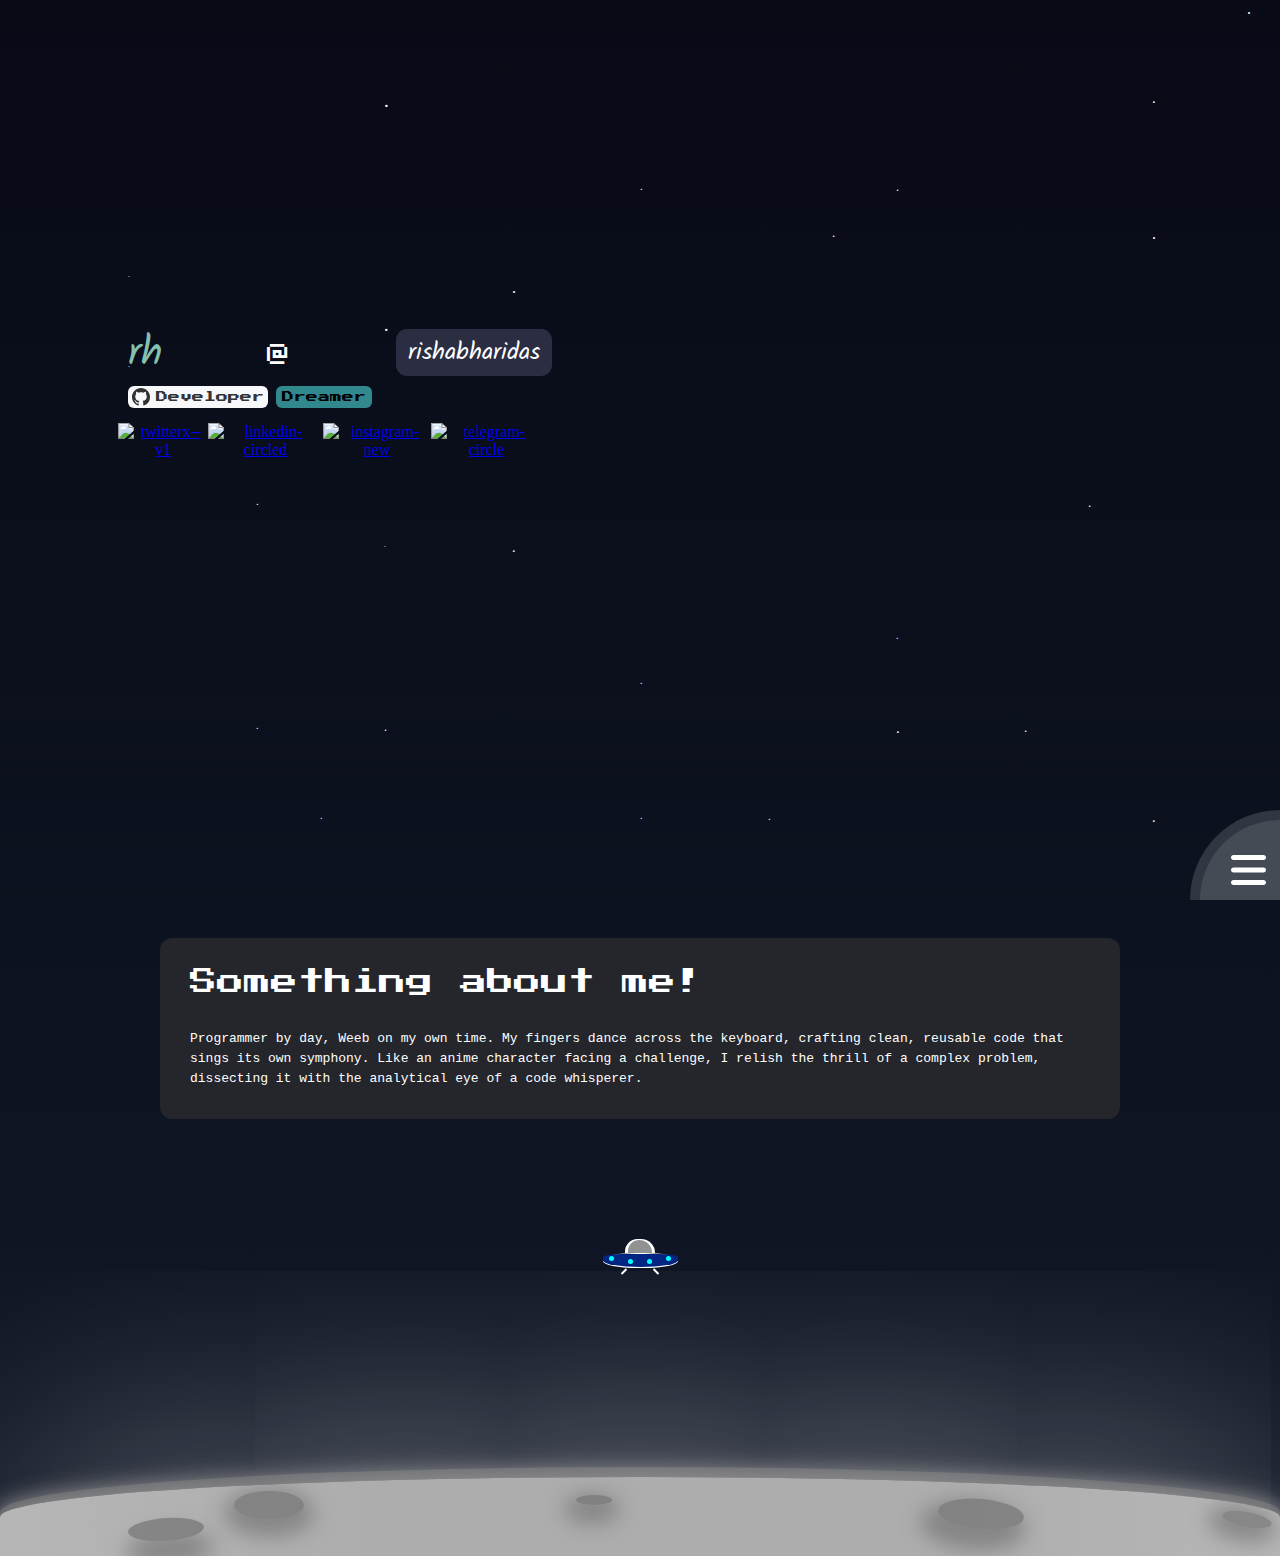
==== commit 02581ec9: "update navigator" ====
--- a/index.html
+++ b/index.html
@@ -1,335 +1,247 @@
-<!DOCTYPE html>
+<!doctype html>
 <html lang="en">
-	<head>
-		<title>rishabharidas</title>
-		<meta charset="UTF-8">
-		<meta name="description" content="All about Rishab Haridas | Developer who works and plays on code who is a great dreamer">
-		<meta name="keywords" content="rishab rishabharidas rishabpharidas rishabp">
-		<meta name="author" content="Rishab Haridas">
-		<meta name="viewport" content="width=device-width, initial-scale=1.0">
-		<link
-			rel="icon"
-			href="img/game.png"
-			type="image/x-icon"
-		/>
-		<link
-			rel="stylesheet"
-			href="css/main.css"
-		/>
-		<link
-			rel="stylesheet"
-			href="css/moon.css"
-		/>
-		<link
-			rel="stylesheet"
-			href="css/about.css"
-		/>
-		<link
-			rel="stylesheet"
-			href="css/star.css"
-		/>
-		<link
-			rel="stylesheet"
-			href="css/navigator.css"
-		/>
-		<meta
-			name="viewport"
-			content="width=device-width"
-		/>
-		<script
-			src="js/script.js"
-			type="text/javascript"
-		></script>
-		<meta
-	</head>
-	<body id="home-page">
-		<div
-			class="page"
-			onclick="showNavigator(true)"
-		>
-			<div
-				class="route"
-				id="comet-route"
-			>
-				<div
-					id="comet"
-					class=""
-				></div>
-			</div>
-			<span class="star">.</span>
-			<span class="star">.</span>
-			<span class="star">.</span>
-			<span class="star">.</span>
-			<span class="star">.</span>
-			<span class="star">.</span>
-			<span class="star">.</span>
-			<span class="star">.</span>
-			<span class="star">.</span>
-			<span class="star">.</span>
-			<span class="star">.</span>
-			<span class="star">.</span>
-			<span class="star">.</span>
-			<span class="star">.</span>
-			<span class="star">.</span>
-			<span class="star">.</span>
-			<span class="star">.</span>
-			<span class="star">.</span>
-			<span class="star">.</span>
-			<span class="star">.</span>
-			<span class="star">.</span>
-			<span class="star">.</span>
-			<span class="star">.</span>
-			<span class="star">.</span>
-			<span class="star">.</span>
-			<section
-				style="height: 100vh"
-				id="main-section"
-			>
-				<div class="content">
-					<div class="content-data">
-						<span class="heading">
-							<a
-								href="https://anilist.co/user/rishabharidas/"
-								target="_blank"
-								class="heading-splitter"
-							>
-								<span class="short-name">rh</span>
-								<span class="divider">@</span>
-								<span class="my-name">rishabharidas</span>
-							</a>
-						</span>
-						<div class="subHeading">
-							<span class="content-sub-heading">
-								<a
-									href="https://github.com/rishabharidas"
-									target="_blank"
-								>
-									Developer
-								</a>
-								<span>Dreamer</span>
-							</span>
-						</div>
-						<div
-							class="social"
-							id="social"
-						>
-							<div class="network">
-								<a
-									href="https://twitter.com/rishabharidas"
-									target="_blank"
-									aria-label="connect with rishabharidas on twitter"
-								>
-									<img
-										width="48"
-										height="48"
-										src="https://img.icons8.com/color/48/twitterx--v1.png"
-										alt="twitterx--v1"
-									/>
-								</a>
-							</div>
-							<div class="network">
-								<a
-									href="https://linkedin.com/in/rishabharidas"
-									target="_blank"
-									aria-label="connect with rishabharidas on linkedin"
-								>
-									<img
-										src="https://img.icons8.com/doodle/48/000000/linkedin-circled.png"
-										width="48"
-										height="48"
-										alt="linkedin-circled"
-									/>
-								</a>
-							</div>
-							<div class="network">
-								<a
-									href="https://instagram.com/rishabharidas"
-									target="_blank"
-									aria-label="connect with rishabharidas on instagram"
-								>
-									<img
-										width="48"
-										height="48"
-										src="https://img.icons8.com/fluency/48/instagram-new.png"
-										alt="instagram-new"
-									/>
-								</a>
-							</div>
+  <head>
+    <title>rishabharidas</title>
+    <meta charset="UTF-8" />
+    <meta
+      name="description"
+      content="Developer who works and plays with code. A passionate dreamer building solutions through technology."
+    />
+    <meta
+      name="keywords"
+      content="rishab haridas, rishabharidas, developer, software engineer"
+    />
+    <meta name="author" content="Rishab Haridas" />
+    <meta name="viewport" content="width=device-width, initial-scale=1.0" />
+    <link rel="icon" href="img/game.png" type="image/x-icon" />
+    <link rel="stylesheet" href="css/main.css" />
+    <link rel="stylesheet" href="css/moon.css" />
+    <link rel="stylesheet" href="css/about.css" />
+    <link rel="stylesheet" href="css/star.css" />
+    <link rel="stylesheet" href="css/navigator.css" />
+    <meta name="viewport" content="width=device-width" />
+    <script src="js/script.js" type="text/javascript"></script>
+  </head>
+  <body id="home-page">
+    <div class="page" onclick="showNavigator(true)">
+      <div class="route" id="comet-route">
+        <div id="comet" class=""></div>
+      </div>
+      <span class="star">.</span>
+      <span class="star">.</span>
+      <span class="star">.</span>
+      <span class="star">.</span>
+      <span class="star">.</span>
+      <span class="star">.</span>
+      <span class="star">.</span>
+      <span class="star">.</span>
+      <span class="star">.</span>
+      <span class="star">.</span>
+      <span class="star">.</span>
+      <span class="star">.</span>
+      <span class="star">.</span>
+      <span class="star">.</span>
+      <span class="star">.</span>
+      <span class="star">.</span>
+      <span class="star">.</span>
+      <span class="star">.</span>
+      <span class="star">.</span>
+      <span class="star">.</span>
+      <span class="star">.</span>
+      <span class="star">.</span>
+      <span class="star">.</span>
+      <span class="star">.</span>
+      <span class="star">.</span>
+      <section style="height: 100vh" id="main-section">
+        <div class="content">
+          <div class="content-data">
+            <span class="heading">
+              <a
+                href="https://anilist.co/user/rishabharidas/"
+                target="_blank"
+                class="heading-splitter"
+              >
+                <span class="short-name">rh</span>
+                <span class="divider">@</span>
+                <span class="my-name">rishabharidas</span>
+              </a>
+            </span>
+            <div class="subHeading">
+              <span class="content-sub-heading">
+                <a href="https://github.com/rishabharidas" target="_blank">
+                  Developer
+                </a>
+                <span>Dreamer</span>
+              </span>
+            </div>
+            <div class="social" id="social">
+              <div class="network">
+                <a
+                  href="https://twitter.com/rishabharidas"
+                  target="_blank"
+                  aria-label="connect with rishabharidas on twitter"
+                >
+                  <img
+                    width="48"
+                    height="48"
+                    src="https://img.icons8.com/color/48/twitterx--v1.png"
+                    alt="twitterx--v1"
+                  />
+                </a>
+              </div>
+              <div class="network">
+                <a
+                  href="https://linkedin.com/in/rishabharidas"
+                  target="_blank"
+                  aria-label="connect with rishabharidas on linkedin"
+                >
+                  <img
+                    src="https://img.icons8.com/doodle/48/000000/linkedin-circled.png"
+                    width="48"
+                    height="48"
+                    alt="linkedin-circled"
+                  />
+                </a>
+              </div>
+              <div class="network">
+                <a
+                  href="https://instagram.com/rishabharidas"
+                  target="_blank"
+                  aria-label="connect with rishabharidas on instagram"
+                >
+                  <img
+                    width="48"
+                    height="48"
+                    src="https://img.icons8.com/fluency/48/instagram-new.png"
+                    alt="instagram-new"
+                  />
+                </a>
+              </div>
 
-							<div class="network">
-								<a
-									href="https://t.me/rishabharidas"
-									target="_blank"
-									aria-label="message rishabharidas on telegram"
-								>
-									<img
-										class="telegram"
-										src="https://img.icons8.com/doodle/48/telegram-app.png"
-										width="48"
-										height="48"
-										alt="telegram-circle"
-								/></a>
-							</div>
-						</div>
-					</div>
-				</div>
-			</section>
-			<section
-				id="moretoworks"
-				class="more-section"
-			>
-				<div class="about-section">
-					<span class="heading"> Something about me! </span>
-					<p class="more-info">
-						Programmer by day, Weeb on my own time. My fingers dance
-						across the keyboard, crafting clean, reusable code that
-						sings its own symphony. Like an anime character facing a
-						challenge, I relish the thrill of a complex problem,
-						dissecting it with the analytical eye of a code whisperer.
-					</p>
-				</div>
-			</section>
-			<section>
-				<div class="element-shuttle">
-					<div class="shuttle">
-						<span class="shuttle-top">
-							<span class="top-shade"></span>
-						</span>
-						<span class="shuttle-middle">
-							<span class="middle-lights">
-								<span class="light"></span>
-								<span class="light"></span>
-								<span class="light"></span>
-								<span class="light"></span>
-							</span>
-						</span>
-						<span class="hands">
-							<span class="left-hand"></span>
-							<span class="right-hand"></span>
-						</span>
-					</div>
-				</div>
-			</section>
-			<section>
-				<div class="element-moon">
-					<div class="moon-shadow">
-						<div class="moon">
-							<div class="moon-crator"></div>
-							<div class="moon-crator"></div>
-							<div class="moon-crator"></div>
-							<div class="moon-crator"></div>
-							<div class="moon-crator"></div>
-						</div>
-					</div>
-				</div>
-			</section>
-		</div>
-		<div
-			class="drive-up-list"
-			id="drive-up-list"
-		>
-			<div
-				class="side-nav"
-				id="sideNav"
-			>
-				<div
-					class="menu-item-1"
-					id="menuItem1"
-				>
-					<svg
-						xmlns="http://www.w3.org/2000/svg"
-						viewBox="0 0 384 512"
-						width="25px"
-						onclick="downloadResume()"
-					>
-						<path
-							fill="#ffffff"
-							d="M320 464c8.8 0 16-7.2 16-16V160H256c-17.7 0-32-14.3-32-32V48H64c-8.8 0-16 7.2-16 16V448c0 8.8 7.2 16 16 16H320zM0 64C0 28.7 28.7 0 64 0H229.5c17 0 33.3 6.7 45.3 18.7l90.5 90.5c12 12 18.7 28.3 18.7 45.3V448c0 35.3-28.7 64-64 64H64c-35.3 0-64-28.7-64-64V64z"
-						/>
-					</svg>
-				</div>
-				<a
-					href="https://buymeacoffee.com/rishabharidas"
-					target="_blank"
-					class="menu-item-2"
-					id="menuItem2"
-				>
-					<svg
-						width="35px"
-						xmlns="http://www.w3.org/2000/svg"
-						xmlns:xlink="http://www.w3.org/1999/xlink"
-						version="1.0"
-						id="katman_1"
-						x="0px"
-						y="0px"
-						viewBox="0 0 600 450"
-						style="enable-background:new 0 0 600 450;"
-						xml:space="preserve"
-					>
-						<path
-							fill="#010202"
-							d="M390.1,137.3l-0.2-0.1l-0.5-0.2C389.5,137.2,389.8,137.3,390.1,137.3z"
-						/>
-						<path fill="#010202" d="M393.4,160.9l-0.3,0.1L393.4,160.9z" />
-						<path
-							fill="#010202"
-							d="M390.1,137.2C390.1,137.2,390.1,137.2,390.1,137.2C390,137.2,390,137.2,390.1,137.2  C390.1,137.2,390.1,137.2,390.1,137.2z"
-						/>
-						<path
-							fill="#010202"
-							d="M393.1,160.7l0.4-0.2l0.1-0.1l0.1-0.1C393.5,160.4,393.3,160.6,393.1,160.7z"
-						/>
-						<path
-							fill="#010202"
-							d="M390.7,137.8l-0.4-0.4l-0.3-0.1C390.2,137.5,390.4,137.7,390.7,137.8z"
-						/>
-						<path
-							fill="#010202"
-							d="M297,366.2c-0.3,0.1-0.6,0.3-0.8,0.6l0.2-0.2C296.7,366.4,296.9,366.3,297,366.2z"
-						/>
-						<path
-							fill="#010202"
-							d="M351.5,355.4c0-0.3-0.2-0.3-0.1,0.9c0-0.1,0-0.2,0.1-0.3C351.4,355.9,351.4,355.7,351.5,355.4z"
-						/>
-						<path
-							fill="#010202"
-							d="M345.8,366.2c-0.3,0.1-0.6,0.3-0.8,0.6l0.2-0.2C345.5,366.4,345.7,366.3,345.8,366.2z"
-						/>
-						<path
-							fill="#010202"
-							d="M258.7,368.7c-0.2-0.2-0.5-0.3-0.8-0.4c0.2,0.1,0.5,0.2,0.6,0.3L258.7,368.7z"
-						/>
-						<path
-							fill="#010202"
-							d="M250.2,360.5c0-0.3-0.1-0.7-0.3-1C250,359.8,250.1,360.1,250.2,360.5L250.2,360.5z"
-						/>
-						<path
-							fill="#FFDD06"
-							d="M308,212.8c-11.8,5.1-25.3,10.8-42.7,10.8c-7.3,0-14.5-1-21.5-3l12,123.6c0.4,5.2,2.8,10,6.6,13.5  c3.8,3.5,8.8,5.5,14,5.5c0,0,17.1,0.9,22.8,0.9c6.1,0,24.5-0.9,24.5-0.9c5.2,0,10.2-1.9,14-5.5c3.8-3.5,6.2-8.3,6.6-13.5l12.9-136.5  c-5.8-2-11.6-3.3-18.1-3.3C327.7,204.4,318.6,208.3,308,212.8z"
-						/>
-						<path
-							fill="#010202"
-							d="M206.5,160.2l0.2,0.2l0.1,0.1C206.8,160.3,206.7,160.2,206.5,160.2z"
-						/>
-						<path
-							fill="#010202"
-							d="M412.8,148.7l-1.8-9.1c-1.6-8.2-5.3-16-13.7-18.9c-2.7-0.9-5.8-1.4-7.8-3.3c-2.1-2-2.7-5-3.2-7.8  c-0.9-5.2-1.7-10.4-2.6-15.6c-0.8-4.5-1.4-9.5-3.4-13.5c-2.7-5.5-8.2-8.7-13.7-10.8c-2.8-1-5.7-1.9-8.6-2.7  c-13.7-3.6-28.1-4.9-42.2-5.7c-16.9-0.9-33.9-0.7-50.8,0.8c-12.6,1.1-25.8,2.5-37.7,6.9c-4.4,1.6-8.9,3.5-12.2,6.9  c-4.1,4.1-5.4,10.6-2.4,15.7c2.1,3.7,5.7,6.3,9.5,8c4.9,2.2,10.1,3.9,15.4,5c14.8,3.3,30,4.5,45.1,5.1c16.7,0.7,33.4,0.1,50.1-1.6  c4.1-0.5,8.2-1,12.3-1.6c4.8-0.7,7.9-7.1,6.5-11.4c-1.7-5.3-6.3-7.3-11.4-6.5c-0.8,0.1-1.5,0.2-2.3,0.3l-0.5,0.1  c-1.8,0.2-3.5,0.4-5.3,0.6c-3.6,0.4-7.2,0.7-10.9,1c-8.1,0.6-16.3,0.8-24.5,0.8c-8,0-16-0.2-24-0.8c-3.7-0.2-7.3-0.5-10.9-0.9  c-1.7-0.2-3.3-0.4-4.9-0.6l-1.6-0.2l-0.3,0l-1.6-0.2c-3.3-0.5-6.6-1.1-9.9-1.8c-0.3-0.1-0.6-0.3-0.8-0.5s-0.3-0.6-0.3-0.9  c0-0.3,0.1-0.7,0.3-0.9s0.5-0.4,0.8-0.5h0.1c2.8-0.6,5.7-1.1,8.6-1.6c1-0.2,1.9-0.3,2.9-0.4h0c1.8-0.1,3.6-0.4,5.4-0.7  c15.6-1.6,31.3-2.2,47-1.7c7.6,0.2,15.2,0.7,22.8,1.4c1.6,0.2,3.3,0.3,4.9,0.5c0.6,0.1,1.2,0.2,1.9,0.2l1.3,0.2  c3.7,0.5,7.3,1.2,11,2c5.4,1.2,12.3,1.6,14.7,7.4c0.8,1.9,1.1,3.9,1.5,5.9l0.5,2.5c0,0,0,0.1,0,0.1c1.3,5.9,2.5,11.8,3.8,17.7  c0.1,0.4,0.1,0.9,0,1.3c-0.1,0.4-0.3,0.9-0.5,1.2c-0.3,0.4-0.6,0.7-1,0.9c-0.4,0.2-0.8,0.4-1.2,0.4h0l-0.8,0.1l-0.8,0.1  c-2.4,0.3-4.9,0.6-7.3,0.9c-4.8,0.5-9.6,1-14.4,1.4c-9.6,0.8-19.1,1.3-28.7,1.6c-4.9,0.1-9.8,0.2-14.7,0.2  c-19.5,0-38.9-1.1-58.2-3.4c-2.1-0.2-4.2-0.5-6.3-0.8c1.6,0.2-1.2-0.2-1.7-0.2c-1.3-0.2-2.7-0.4-4-0.6c-4.5-0.7-8.9-1.5-13.4-2.2  c-5.4-0.9-10.5-0.4-15.4,2.2c-4,2.2-7.2,5.5-9.3,9.6c-2.1,4.3-2.7,9.1-3.7,13.7c-0.9,4.7-2.4,9.7-1.8,14.5  c1.2,10.3,8.4,18.7,18.8,20.6c9.8,1.8,19.6,3.2,29.5,4.4c38.7,4.7,77.9,5.3,116.7,1.7c3.2-0.3,6.3-0.6,9.5-1c1-0.1,2,0,2.9,0.3  c0.9,0.3,1.8,0.9,2.5,1.6c0.7,0.7,1.2,1.5,1.6,2.5c0.3,0.9,0.5,1.9,0.4,2.9l-1,9.6c-2,19.3-4,38.6-5.9,58  c-2.1,20.3-4.1,40.6-6.2,60.9c-0.6,5.7-1.2,11.4-1.8,17.1c-0.6,5.6-0.6,11.4-1.7,17c-1.7,8.7-7.6,14.1-16.2,16.1  c-7.9,1.8-16,2.7-24.1,2.8c-9,0-18-0.3-27-0.3c-9.6,0.1-21.4-0.8-28.8-8c-6.5-6.3-7.4-16.1-8.3-24.6c-1.2-11.2-2.4-22.5-3.5-33.7  l-6.5-62.5l-4.2-40.5c-0.1-0.7-0.1-1.3-0.2-2c-0.5-4.8-3.9-9.5-9.3-9.3c-4.6,0.2-9.8,4.1-9.3,9.3l3.1,30l6.5,62  c1.8,17.6,3.7,35.2,5.5,52.9c0.4,3.4,0.7,6.8,1.1,10.1c2,18.5,16.1,28.4,33.6,31.2c10.2,1.6,20.6,2,31,2.1  c13.3,0.2,26.7,0.7,39.7-1.7c19.3-3.5,33.8-16.4,35.9-36.5c0.6-5.8,1.2-11.6,1.8-17.3c2-19.1,3.9-38.2,5.9-57.4l6.4-62.5l2.9-28.6  c0.1-1.4,0.7-2.8,1.7-3.8s2.2-1.8,3.6-2c5.5-1.1,10.8-2.9,14.7-7.1C413.8,166.2,415,157.5,412.8,148.7z M205,154.9  c0.1,0-0.1,0.7-0.1,1C204.8,155.4,204.8,154.9,205,154.9z M205.5,159c0,0,0.2,0.1,0.3,0.4C205.6,159.2,205.5,159,205.5,159  L205.5,159z M206,159.7C206.2,160.1,206.3,160.3,206,159.7L206,159.7z M207.1,160.6L207.1,160.6  C207.1,160.6,207.2,160.6,207.1,160.6C207.1,160.6,207.1,160.6,207.1,160.6L207.1,160.6z M392.5,159.3c-2,1.9-5,2.8-7.9,3.2  c-33.1,4.9-66.8,7.4-100.3,6.3c-24-0.8-47.7-3.5-71.5-6.8c-2.3-0.3-4.8-0.8-6.4-2.5c-3-3.2-1.5-9.7-0.7-13.7  c0.7-3.6,2.1-8.4,6.4-8.9c6.6-0.8,14.4,2,20.9,3c7.9,1.2,15.9,2.2,23.8,2.9c34,3.1,68.7,2.6,102.5-1.9c6.2-0.8,12.3-1.8,18.5-2.9  c5.5-1,11.5-2.8,14.8,2.8c2.3,3.9,2.6,9,2.2,13.4C394.8,156.2,393.9,158,392.5,159.3L392.5,159.3z"
-						/>
-					</svg>
-				</a>
-				<div class="side-nav-2">
-					<svg 
-						fill="#ffffff"
-						width="35px"
-						xmlns="http://www.w3.org/2000/svg" 
-						viewBox="0 0 512 512"
-					>
-						<path 
-							d="M0 64C0 28.7 28.7 0 64 0L224 0l0 128c0 17.7 14.3 32 32 32l128 0 0 144-208 0c-35.3 0-64 28.7-64 64l0 144-48 0c-35.3 0-64-28.7-64-64L0 64zm384 64l-128 0L256 0 384 128zM176 352l32 0c30.9 0 56 25.1 56 56s-25.1 56-56 56l-16 0 0 32c0 8.8-7.2 16-16 16s-16-7.2-16-16l0-48 0-80c0-8.8 7.2-16 16-16zm32 80c13.3 0 24-10.7 24-24s-10.7-24-24-24l-16 0 0 48 16 0zm96-80l32 0c26.5 0 48 21.5 48 48l0 64c0 26.5-21.5 48-48 48l-32 0c-8.8 0-16-7.2-16-16l0-128c0-8.8 7.2-16 16-16zm32 128c8.8 0 16-7.2 16-16l0-64c0-8.8-7.2-16-16-16l-16 0 0 96 16 0zm80-112c0-8.8 7.2-16 16-16l48 0c8.8 0 16 7.2 16 16s-7.2 16-16 16l-32 0 0 32 32 0c8.8 0 16 7.2 16 16s-7.2 16-16 16l-32 0 0 48c0 8.8-7.2 16-16 16s-16-7.2-16-16l0-64 0-64z"
-						/>
-					</svg>
-				</div>
-			</div>
-		</div>
-	</body>
+              <div class="network">
+                <a
+                  href="https://t.me/rishabharidas"
+                  target="_blank"
+                  aria-label="message rishabharidas on telegram"
+                >
+                  <img
+                    class="telegram"
+                    src="https://img.icons8.com/doodle/48/telegram-app.png"
+                    width="48"
+                    height="48"
+                    alt="telegram-circle"
+                /></a>
+              </div>
+            </div>
+          </div>
+        </div>
+      </section>
+      <section id="moretoworks" class="more-section">
+        <div class="about-section">
+          <span class="heading"> Something about me! </span>
+          <p class="more-info">
+            Programmer by day, Weeb on my own time. My fingers dance across the
+            keyboard, crafting clean, reusable code that sings its own symphony.
+            Like an anime character facing a challenge, I relish the thrill of a
+            complex problem, dissecting it with the analytical eye of a code
+            whisperer.
+          </p>
+        </div>
+      </section>
+      <section>
+        <div class="element-shuttle">
+          <div class="shuttle">
+            <span class="shuttle-top">
+              <span class="top-shade"></span>
+            </span>
+            <span class="shuttle-middle">
+              <span class="middle-lights">
+                <span class="light"></span>
+                <span class="light"></span>
+                <span class="light"></span>
+                <span class="light"></span>
+              </span>
+            </span>
+            <span class="hands">
+              <span class="left-hand"></span>
+              <span class="right-hand"></span>
+            </span>
+          </div>
+        </div>
+      </section>
+      <section>
+        <div class="element-moon">
+          <div class="moon-shadow">
+            <div class="moon">
+              <div class="moon-crator"></div>
+              <div class="moon-crator"></div>
+              <div class="moon-crator"></div>
+              <div class="moon-crator"></div>
+              <div class="moon-crator"></div>
+            </div>
+          </div>
+        </div>
+      </section>
+    </div>
+    <div class="drive-up-list" id="drive-up-list">
+      <div class="side-nav" id="sideNav">
+        <div class="menu-item-1" id="menuItem1">
+          <svg
+            xmlns="http://www.w3.org/2000/svg"
+            class="svg-icon"
+            width="55px"
+            viewBox="0 0 1024 1024"
+            version="1.1"
+            onclick="downloadResume()"
+          >
+            <path
+              fill="white"
+              d="M334.336 616.3456c0 11.5712 9.5232 21.0944 21.0944 21.0944h315.4944c11.5712 0 21.0944-9.5232 21.0944-21.0944s-9.5232-21.0944-21.0944-21.0944H355.4304c-11.6736 0-21.0944 9.5232-21.0944 21.0944zM670.9248 702.0544H355.4304c-11.5712 0-21.0944 9.5232-21.0944 21.0944s9.5232 21.0944 21.0944 21.0944h315.4944c11.5712 0 21.0944-9.5232 21.0944-21.0944s-9.5232-21.0944-21.0944-21.0944z"
+            />
+            <path
+              fill="white"
+              d="M586.9568 165.888H272.4864c-23.2448 0-42.1888 18.944-42.1888 42.1888v607.8464c0 23.2448 18.944 42.1888 42.1888 42.1888H751.616c23.2448 0 42.1888-18.944 42.1888-42.1888V372.736l-206.848-206.848z m27.4432 87.1424l97.1776 97.1776h-89.9072c-3.8912 0-7.2704-3.3792-7.2704-7.2704v-89.9072z m137.1136 562.7904s0 0.1024 0 0l-479.0272 0.1024s-0.1024 0-0.1024-0.1024V208.1792s0-0.1024 0.1024-0.1024h297.984l1.6384 1.6384v133.12c0 27.2384 22.3232 49.4592 49.4592 49.4592h129.9456v423.5264z"
+            />
+            <path
+              fill="white"
+              d="M428.8512 388.7104c37.1712 0 67.2768-30.1056 67.2768-67.2768 0-37.1712-30.1056-67.2768-67.2768-67.2768S361.472 284.16 361.472 321.4336c0 37.1712 30.1056 67.2768 67.3792 67.2768z m0-97.6896c16.7936 0 30.4128 13.6192 30.4128 30.4128s-13.6192 30.4128-30.4128 30.4128-30.4128-13.6192-30.4128-30.4128 13.6192-30.4128 30.4128-30.4128zM355.4304 504.7296c11.6736 0 21.0944-9.4208 21.0944-21.0944 0-22.8352 23.9616-42.1888 52.3264-42.1888s52.3264 19.2512 52.3264 42.1888c0 11.6736 9.4208 21.0944 21.0944 21.0944s21.0944-9.4208 21.0944-21.0944c0-46.4896-42.3936-84.3776-94.5152-84.3776s-94.5152 37.888-94.5152 84.3776c0 11.6736 9.4208 21.0944 21.0944 21.0944z"
+            />
+          </svg>
+        </div>
+        <a
+          href="https://buymeacoffee.com/rishabharidas"
+          target="_blank"
+          class="menu-item-2"
+          id="menuItem2"
+        >
+          <svg
+            width="35px"
+            viewBox="0 0 32 32"
+            xmlns="http://www.w3.org/2000/svg"
+          >
+            <path
+              fill="white"
+              d="M9.197 0l-1.619 3.735h-2.407v3.359h0.921l0.943 5.975h-1.473l1.948 10.973 1.249-0.015 1.256 7.973h11.891l0.083-0.531 1.172-7.443 1.188 0.015 1.943-10.973h-1.407l0.937-5.975h1.011v-3.359h-2.557l-1.625-3.735zM9.901 1.073h12.057l1.025 2.375h-14.115zM6.235 4.803h19.525v1.228h-19.525zM6.839 14.136h18.183l-1.568 8.823-7.536-0.079-7.511 0.079z"
+            />
+          </svg>
+        </a>
+        <div class="side-nav-2">
+          <svg
+            xmlns="http://www.w3.org/2000/svg"
+            viewBox="0 0 448 512"
+            width="35px"
+            id="svgIcon"
+            ondrag="showNavigator()"
+            onclick="showNavigator()"
+            onmousedown="return false;"
+          >
+            <path
+              fill="#ffffff"
+              d="M0 96C0 78.3 14.3 64 32 64H416c17.7 0 32 14.3 32 32s-14.3 32-32 32H32C14.3 128 0 113.7 0 96zM0 256c0-17.7 14.3-32 32-32H416c17.7 0 32 14.3 32 32s-14.3 32-32 32H32c-17.7 0-32-14.3-32-32zM448 416c0 17.7-14.3 32-32 32H32c-17.7 0-32-14.3-32-32s14.3-32 32-32H416c17.7 0 32 14.3 32 32z"
+            />
+          </svg>
+        </div>
+      </div>
+    </div>
+  </body>
 </html>
--- a/css/main.css
+++ b/css/main.css
@@ -39,7 +39,7 @@
   align-items: flex-start;
 }
 
-.content-data>.heading {
+.content-data > .heading {
   color: #ffffff;
   font-size: 40px;
   font-family: "Kalam", cursive;
@@ -77,7 +77,7 @@
 
 .divider {
   font-size: 23px;
-  font-family: 'Press Start 2P';
+  font-family: "Press Start 2P";
 }
 
 .subHeading {
@@ -108,7 +108,7 @@
     align-items: center;
   }
 
-  .content-data>h1 {
+  .content-data > h1 {
     font-size: 30px;
   }
 
@@ -144,7 +144,7 @@
     gap: 1.3rem;
   }
 
-  .network>a>img {
+  .network > a > img {
     width: 65%;
   }
 }
@@ -154,10 +154,10 @@
   border-radius: 40px;
 }
 
-.network>a>img {
+.network > a > img {
   width: 80%;
   height: inherit;
-  -webkit-animation: breeze 2s infinite alternate ease-in-out;
+  -webkit-animation: breeze 5s infinite alternate ease-in-out;
 }
 
 @-webkit-keyframes breeze {
@@ -193,7 +193,7 @@
 }
 
 .content-sub-heading a::before {
-  content: '';
+  content: "";
   background-image: url('data:image/svg+xml,<svg xmlns="http://www.w3.org/2000/svg" viewBox="0 0 24 24" fill="currentColor"><path d="M12 0C5.37 0 0 5.37 0 12c0 5.31 3.435 9.795 8.205 11.385.6.105.825-.255.825-.57 0-.285-.015-1.23-.015-2.235-3.015.555-3.795-.735-4.035-1.41-.135-.345-.72-1.41-1.23-1.695-.42-.225-1.02-.78-.015-.795.945-.015 1.62.87 1.845 1.23 1.08 1.815 2.805 1.305 3.495.99.105-.78.42-1.305.765-1.605-2.67-.3-5.46-1.335-5.46-5.925 0-1.305.465-2.385 1.23-3.225-.12-.3-.54-1.53.12-3.18 0 0 1.005-.315 3.3 1.23.96-.27 1.98-.405 3-.405s2.04.135 3 .405c2.295-1.56 3.3-1.23 3.3-1.23.66 1.65.24 2.88.12 3.18.765.84 1.23 1.905 1.23 3.225 0 4.605-2.805 5.625-5.475 5.925.435.375.81 1.095.81 2.22 0 1.605-.015 2.895-.015 3.3 0 .315.225.69.825.57A12.02 12.02 0 0024 12c0-6.63-5.37-12-12-12z"/></svg>');
   width: 18px;
   height: 18px;
--- a/css/about.css
+++ b/css/about.css
@@ -1,6 +1,7 @@
 .more-section {
   padding: 38px 0 38px 0;
 }
+
 .about-section {
   margin: auto;
   display: block;
@@ -11,6 +12,7 @@
   color: white;
   font-family: monospace;
 }
+
 .about-section > .heading {
   font-family: "Press Start 2P";
   font-size: 27px;
--- a/css/navigator.css
+++ b/css/navigator.css
@@ -1,63 +1,63 @@
 .drive-up-list {
-	display: flex;
-	margin: auto;
-	width: auto;
-	position: fixed;
-	bottom: 0%;
-	right: 0%;
-	justify-content: space-evenly;
+  display: flex;
+  margin: auto;
+  width: auto;
+  position: fixed;
+  bottom: 0%;
+  right: 0%;
+  justify-content: space-evenly;
 }
 .drive-up-list > img {
-	-webkit-animation: breeze 2s infinite alternate ease-in-out;
+  -webkit-animation: breeze 2s infinite alternate ease-in-out;
 }
 
 .side-nav {
-	width: 80px;
-	height: 80px;
-	border-radius: 100% 0 0 0;
-	background-color: #6168706e;
-	position: relative;
-	cursor: pointer;
-	transition: 0.3s ease; /* Add transition for smooth width change */
-	-webkit-tap-highlight-color: transparent;
+  width: 90px;
+  height: 90px;
+  border-radius: 100% 0 0 0;
+  background-color: #6168706e;
+  position: relative;
+  cursor: pointer;
+  transition: 0.3s ease; /* Add transition for smooth width change */
+  -webkit-tap-highlight-color: transparent;
 }
 
 .side-nav-2 {
-	width: 80px;
-	height: 80px;
-	border-radius: 100% 0 0 0;
-	background-color: #6168706e;
-	position: absolute;
-	cursor: pointer;
-	bottom: 0%;
-	right: 0%;
-	outline: none;
+  width: 80px;
+  height: 80px;
+  border-radius: 100% 0 0 0;
+  background-color: #6168706e;
+  position: absolute;
+  cursor: pointer;
+  bottom: 0%;
+  right: 0%;
+  outline: none;
 }
 
 .side-nav-2 svg {
-	position: absolute;
-	bottom: 12%;
-	right: 18%;
+  position: absolute;
+  bottom: 12%;
+  right: 18%;
 }
 
 .menu-item-1 {
-	display: none;
-	position: relative;
-	top: 57%;
-	right: -24%;
+  display: none;
+  position: relative;
+  top: 57%;
+  right: -14%;
 }
 .menu-item-2 {
-	display: none;
-	position: relative;
-	top: 0%;
-    right: -60%;
+  display: none;
+  position: relative;
+  top: -12%;
+  right: -61%;
 }
 
 @-webkit-keyframes breeze {
-	0% {
-		-webkit-transform: translateY(0);
-	}
-	100% {
-		-webkit-transform: translateY(0.4em);
-	}
+  0% {
+    -webkit-transform: translateY(0);
+  }
+  100% {
+    -webkit-transform: translateY(0.4em);
+  }
 }
